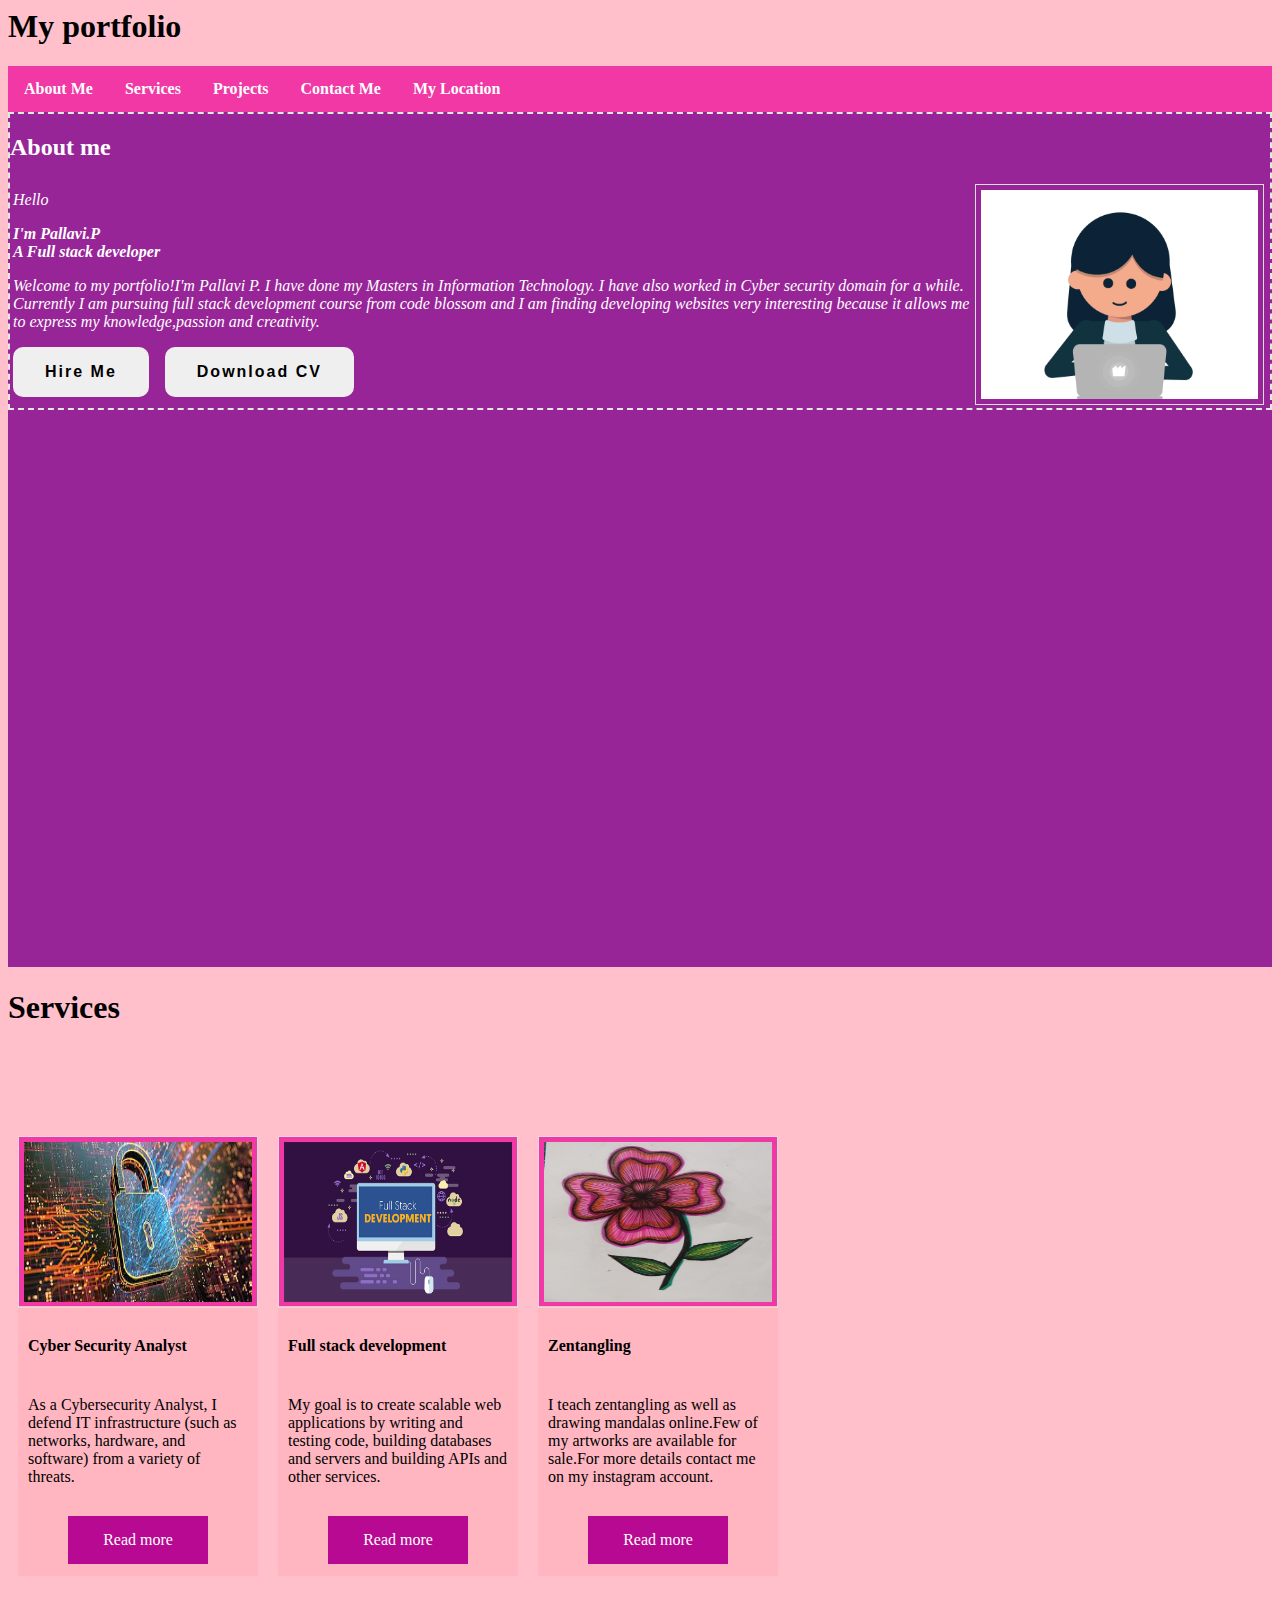
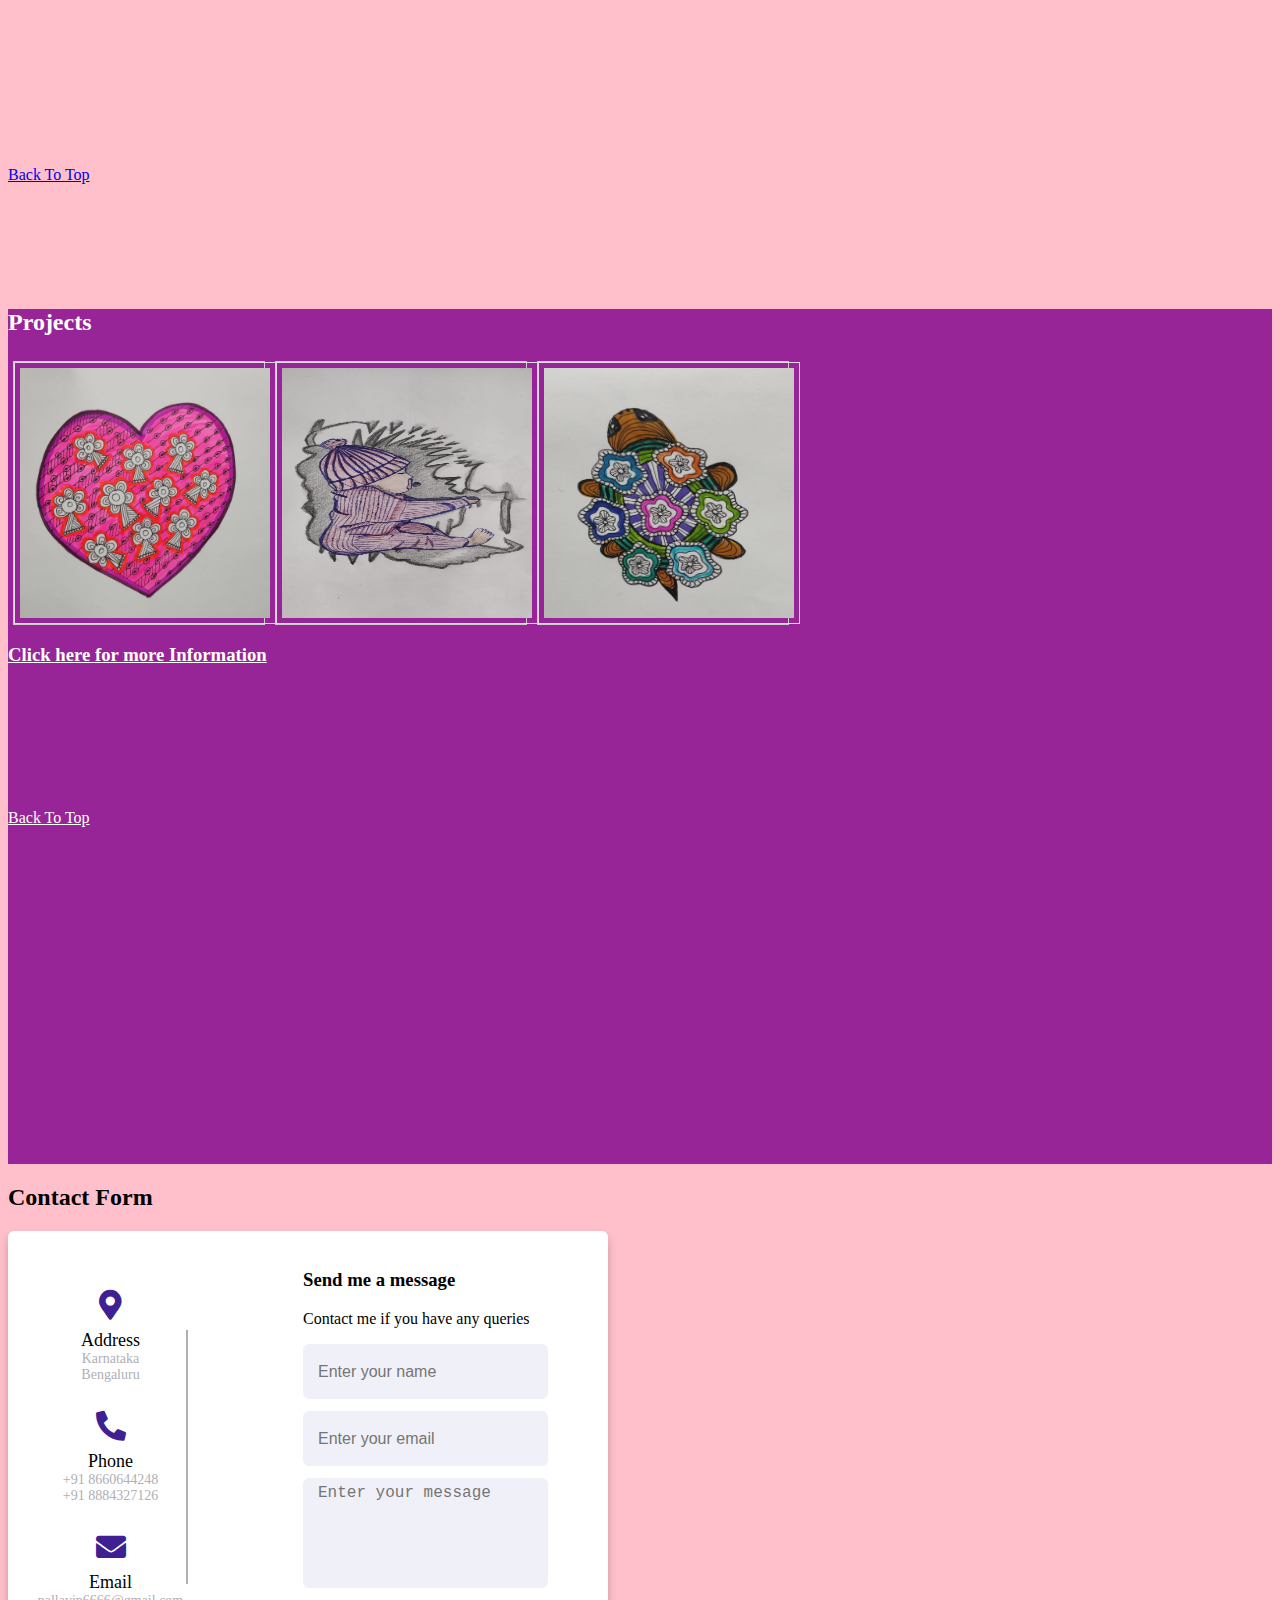
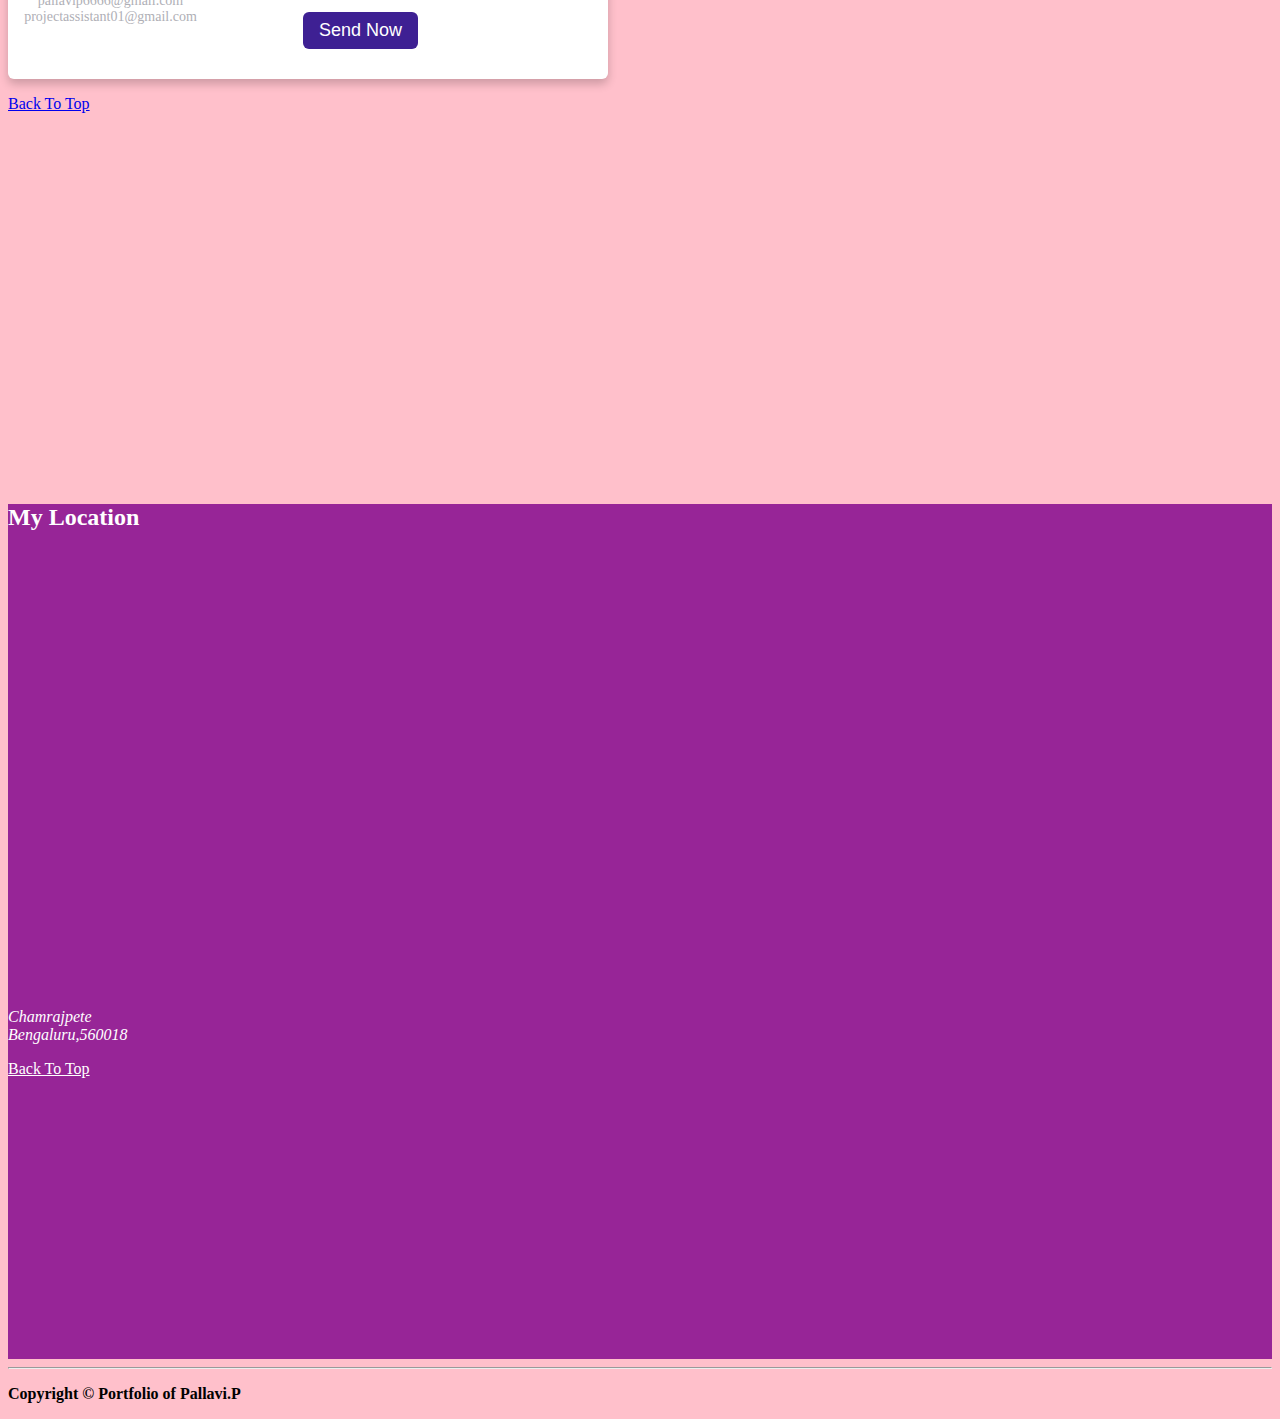
==== index.html @ 90afddda "update index.html" ====
<html>
    <head>
        <title>My portfolio</title>
        <h1>My portfolio</h1>
        <link rel="stylesheet" href="styles.css">
        <link rel="stylesheet" href="https://cdnjs.cloudflare.com/ajax/libs/font-awesome/5.15.2/css/all.min.css" />
        <link rel="icon" href="lotus.png" type="image/x-icon">
        <nav>
            <ul>
                <li>
                    <a href="#about"><b>About Me</b></a>
                </li>
                <li>
                    <a href="#services"><b>Services</b></a>
                </li>
                <li>
                    <a href="#projects" alt="Projects"><b>Projects</b></a>
                </li>
                <li>
                    <a href="#contact"><b>Contact Me</b></a>
                </li>
                <li>
                    <a href="#location"><b>My Location</b></a>
                </li>
            </ul>
        </nav>
    </head>
    <body>
      

    <main>
        <!--About me section-->

        <section class="section dark">
            <div class="section__container">
              <div class="content">
                <table>

                    <h2>About me</h2>
                    <td>
                    <p class="subtitle">Hello</p>
                    <h3 class="title">
                      I'm <span>Pallavi.P<br/>A Full stack developer</span> 
                    </h3>
                    <p class="description">
                  Welcome to my portfolio!I'm Pallavi P. I have done my Masters in Information Technology.
                  I have also worked in Cyber security domain for a while.
          Currently I am pursuing full stack development course from code blossom
           and I am finding developing websites very interesting because it allows me to express my knowledge,passion and creativity.
                  
                </p>
                <div class="action__btns">
                  <button class="buttons">Hire Me</button>
                  <button class="buttons">Download CV</button>
                </td>
                </div>
              </div>

              <div class="image">
                <td>
                <img src="img/coding girl.gif" alt="profile" />
                </td>
            </table>
              </div>
            </div>
          </section>
          
       
<!--Services section-->
<section id="services" class="light">
<h1 class="services-head">Services</h1>
       
        <div class="container">
            <div class="card">
                <div class="card-image pic-1">
                <img src="/img/pics/cyber.jpg" width="50px" height="160px" alt="logo">  
                </div>
                <h4>Cyber Security Analyst</h4>
                <p>As a Cybersecurity Analyst, I defend IT infrastructure (such as networks, hardware, and software) from a variety of threats.           
               </p> 
               <a href="">Read more</a>
            </div>

            <div class="card">
                <div class="card-image pic-1">
                    <img src="/img/pics/full.jpg" width="50px" height="160px" alt="logo"> 
                </div>
                <h4>Full stack development </h4>
                <p>
                   My goal is to create scalable web applications by writing and testing code, building databases and servers and building APIs and other services.
                </p>
                <a href="">Read more</a>
            </div>

            <div class="card">
                <div class="card-image pic-1">
                    <img src="/img/pics/flower.jpeg" width="50px" height="160px" alt="logo"> 
                </div>
                <h4>Zentangling</h4> 
                <p>
                    I teach zentangling as well as drawing mandalas online.Few of my artworks are available for sale.For more details contact me on my instagram account.
                </p>
                <a href="">Read more</a>
            </div>
        </div>
        <p>
            <a href="#">Back To Top</a>
        </p>
            
        </section>
        <!--projects section-->
        <section id="projects"class="section dark">
            <h2>Projects</h2>
            
            <div class="gallery">
                  <img src="img/img1.jpeg" alt="images">
               
              </div>
              
              
              
              <div class="gallery">
                
                  <img src="img/img3.jpeg" alt="images">
        
              </div>
              
              <div class="gallery">
               
                  <img src="img/img4.jpeg" alt="images">
                 
              </div>
              <br><br><br><br><br><br><br><br><br><br><br><br><br><br><br>
              
              <a href="project.html" alt="Projects"><h3>Click here for more Information</h3></a>  
              <br><br><br><br><br><br>
              <p>
                <a href="#">Back To Top</a>
            </p>  
        </section>
    
<!--Contact me form-->
        <section id="contact" class="light">
            <h2>Contact Form</h2>
    
            <form action="https://httpbin.org/get" method="get">
                <div class="formcontainer">
                    <div class="formcontent">
                      <div class="left-side">
                        <div class="address details">
                          <i class="fas fa-map-marker-alt"></i>
                          <div class="topic">Address</div>
                          <div class="text-one">Karnataka</div>
                          <div class="text-two">Bengaluru</div>
                        </div>
                        <div class="phone details">
                          <i class="fas fa-phone-alt"></i>
                          <div class="topic">Phone</div>
                          <div class="text-one">+91 8660644248</div>
                          <div class="text-two">+91 8884327126</div>
                        </div>
                        <div class="email details">
                          <i class="fas fa-envelope"></i>
                          <div class="topic">Email</div>
                          <div class="text-one">pallavip6666@gmail.com</div>
                          <div class="text-two">projectassistant01@gmail.com</div>
                        </div>
                      </div>
                      <div class="right-side">
                        <div class="topic-text"><h3>Send me a message</h3></div>
                        <p> Contact me if you have any queries</p>
                        <form action="#">
                          <div class="input-box">
                            <input type="text" placeholder="Enter your name" />
                          </div>
                          <div class="input-box">
                            <input type="text" placeholder="Enter your email" />
                          </div>
                          <div class="input-box message-box">
                            <textarea placeholder="Enter your message"></textarea>
                          </div>
                          <div class="button">
                            <input type="button" value="Send Now" />
                          </div>
                        </form>
                      </div>
                    </div>
                  </div>
        <p>
            <a href="#">Back To Top</a>
        </p>
    </section>
    <!--My location-->
    <section id="location" class="dark">
        <h2>My Location</h2>
        <div class="maps">
        <iframe src="https://www.google.com/maps/embed?pb=!1m18!1m12!1m3!1d7776.473886048082!2d77.564998!3d12.9566845!2m3!1f0!2f0!3f0!3m2!1i1024!2i768!4f13.1!3m3!1m2!1s0x3bae15ff2976ecdb%3A0x2f65406d0eb03504!2sChamrajpet%2C%20Bengaluru%2C%20Karnataka!5e0!3m2!1sen!2sin!4v1706098347539!5m2!1sen!2sin" width="600" height="450" style="border:0;" allowfullscreen="" loading="lazy" referrerpolicy="no-referrer-when-downgrade"></iframe>
        </div>
        <br><br><br><br><br><br><br><br><br><br><br><br><br><br><br><br><br><br><br><br><br><br><br><br>
        <address>
            Chamrajpete<br>
            Bengaluru,560018<br>
        </address>
        <p>
            <a href="#">Back To Top</a>
        </p>
    </section>
    
        
    </main>

    <hr>
<footer>
    <p><b>Copyright &copy; Portfolio of Pallavi.P</b></p>
</footer>

</body>

</html>
---- styles.css ----
html{
    background-color:pink;
}
.description,.subtitle,.title{
  font-style: italic;
  font-size: medium;
}

.container {
display: flex;
flex-wrap: wrap;
width: 100%;
  height: 60vh;
}
.card{
  background:lightpink;
  width: 240px;
  height: 440px;
  margin: 10px;
  
}
.card-image{ 
background-color: rgb(241, 56, 164);
height: 170px;
margin-bottom: 15px;
background-size: cover;

}
.card-image pic-1{
height: 170px ;
width: auto;
}
.card p,h4{
  padding:10px;
}
.card a{
  background-color:rgb(184, 9, 146);
  color:white;
  padding: 15px 20px;
  display: block;
  text-align: center;
  margin: 20px 50px;
  text-decoration: none;

}
.card:hover{
background-color: purple;
color: white;
cursor:pointer;
transform:scale(1.01);
transition: all 1s ease;
}

.dark{
  background-color:rgb(151, 37, 151);
  width: 100%;
  height: 95vh;
  p, h1,h2,h3,a,address {color:white;}
  
}
.light{
  background-color: pink;
  width: 100%;
  height: 100vh;
  
}

.content {

color:blue;
border: 2px dashed rgb(222, 235, 222);
width:auto;


}


.container{
  margin: 100px auto;
  width:auto;

}
div.gallery {
  margin: 5px;
  border: 1px solid #ccc;
  float: left;
  width: 250px;
}

div.gallery:hover {
  border: 1px solid #777;
}

div.gallery img {
  width: 250px;
  height: 250px;
}


.action__btns {
  display: flex;
  gap: 1rem;
}

.action__btns button {
  font-size: 1rem;
  font-weight: 600;
  letter-spacing: 2px;
  padding: 1rem 2rem;
  outline: none;
  border: 2px solid var(--primary-color);
  border-radius: 10px;
  transition: 0.3s;
  cursor: pointer;
}

.buttons {
  color: var(--primary-color);
  
}

.buttons:hover {
  background-color: var(--primary-color-dark);
  color: #ffffff;
}


img {
  border: 1px solid #ddd;
  border-radius: none;
  padding: 5px;
  width: min(20rem, 95%);
  margin:auto;
}

.image {
  display: grid;
  place-items: center;
}

.image img {
  width: min(20rem, 90%);
  border-radius: 100%;
}

  .logo img {
    width: 25px;
    height: 25px;    
  }
  ul {
    list-style-type: none;
    margin: 0;
    padding: 0;
    overflow: hidden;
    background-color:rgb(241, 56, 164);
  }
  
  li {
    float: left;
  }
  
  li a {
    display: block;
    color: white;
    text-align: center;
    padding: 14px 16px;
    text-decoration: none;
  }
  
  li a:hover:not(.active) {
    background-color: rgb(184, 9, 146);
  }
  
  .active {
    background-color: #2AA8D0;
  }

  .maps
  {
    width:40px;
    height:25px;
  }
  .projectbody{
    width: 100%;
    min-height:100vh;
    display: flex;
    flex-direction: row;
    flex-wrap: wrap;
    align-items: center;

}
.project{
     width: 500px;
     height: 480px;
     margin: 5px;
     border:6px double black;
}  




@import url("https://fonts.googleapis.com/css2?family=Poppins:wght@200;300;400;500;600;700&display=swap");


.formcontainer {
  max-width: 500px;
  width: 100%;
  background: #fff;
  border-radius: 6px;
  padding: 20px 60px 30px 40px;
  box-shadow: 0 5px 10px rgba(0, 0, 0, 0.2);
}
.formcontainer .formcontent {
  display: flex;
  align-items: center;
  justify-content: space-between;
}
.formcontainer .formcontent .left-side {
  width: 25%;
  height: 100%;
  display: flex;
  flex-direction: column;
  align-items: center;
  justify-content: center;
  margin-top: 15px;
  position: relative;
}
.formcontent .left-side::before {
  content: "";
  position: absolute;
  height: 70%;
  width: 2px;
  right: -15px;
  top: 50%;
  transform: translateY(-50%);
  background: #afafb6;
}
.formcontent .left-side .details {
  margin: 14px;
  text-align: center;
}
.formcontent .left-side .details i {
  font-size: 30px;
  color: #3e2093;
  margin-bottom: 10px;
}
.formcontent .left-side .details .topic {
  font-size: 18px;
  font-weight: 500;
}
.formcontent .left-side .details .text-one,
.formcontent .left-side .details .text-two {
  font-size: 14px;
  color: #afafb6;
}

.container .content .right-side {
  width: 75%;
  margin-left: 75px;
}
.content .right-side .topic-text {
  font-size: 23px;
  font-weight: 600;
  color: #3e2093;
}
.right-side .input-box {
  height: 55px;
  width: 100%;
  margin: 12px 0;
}
.right-side .input-box input,
.right-side .input-box textarea {
  height: 100%;
  width: 100%;
  border: none;
  outline: none;
  font-size: 16px;
  background: #f0f1f8;
  border-radius: 6px;
  padding: 0 15px;
  resize: none;
}
.right-side .message-box {
  min-height: 110px;
}
.right-side .input-box textarea {
  padding-top: 6px;
}
.right-side .button {
  display: inline-block;
  margin-top: 12px;
}
.right-side .button input[type="button"] {
  color: #fff;
  font-size: 18px;
  outline: none;
  border: none;
  padding: 8px 16px;
  border-radius: 6px;
  background: #3e2093;
  cursor: pointer;
  transition: all 0.3s ease;
}
.button input[type="button"]:hover {
  background: #5029bc;
}

@media (max-width: 950px) {
  .container {
    width: 90%;
    padding: 30px 40px 40px 35px;
  }
  .container .content .right-side {
    width: 75%;
    margin-left: 55px;
  }
}
@media (max-width: 820px) {
  .container {
    margin: 40px 0;
    height: 100%;
  }
  .container .content {
    flex-direction: column-reverse;
  }
  .container .content .left-side {
    width: 100%;
    flex-direction: row;
    margin-top: 40px;
    justify-content: center;
    flex-wrap: wrap;
  }
  .container .content .left-side::before {
    display: none;
  }
  .container .content .right-side {
    width: 100%;
    margin-left: 0;
  }
}
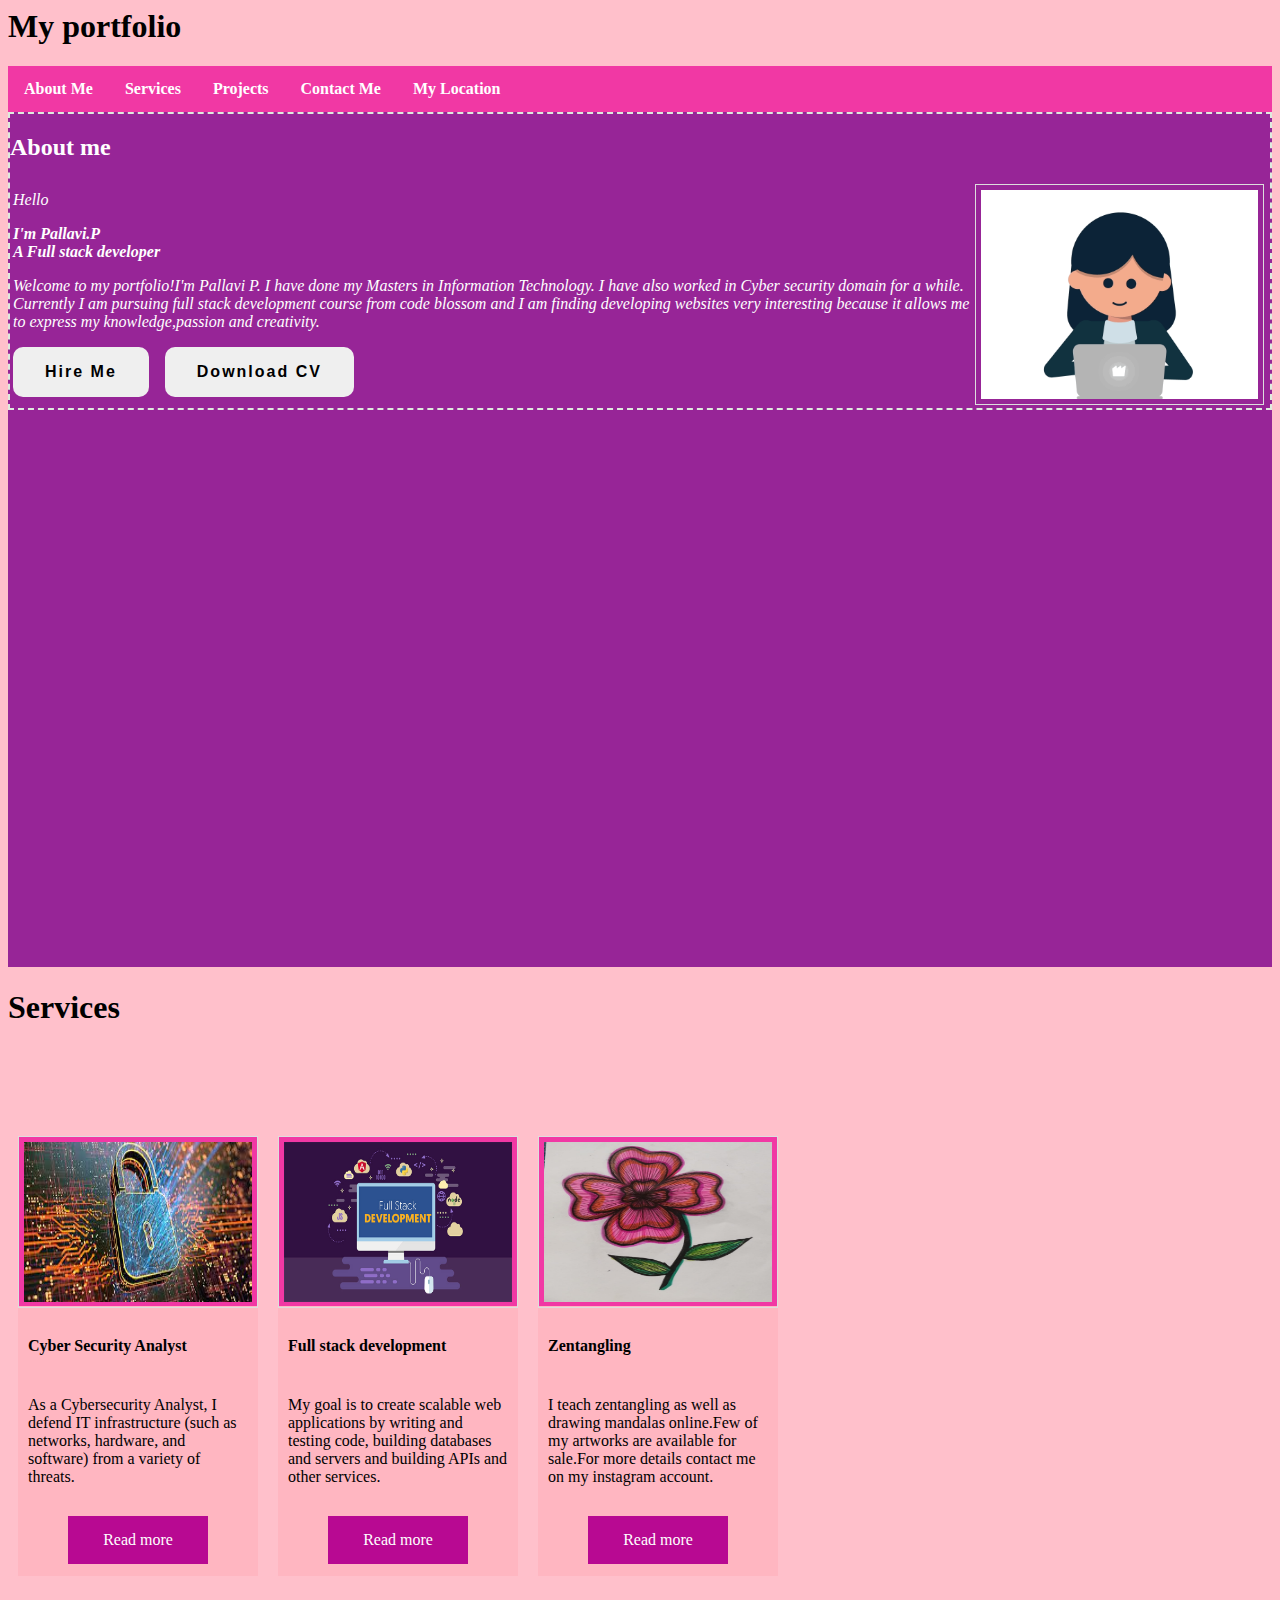
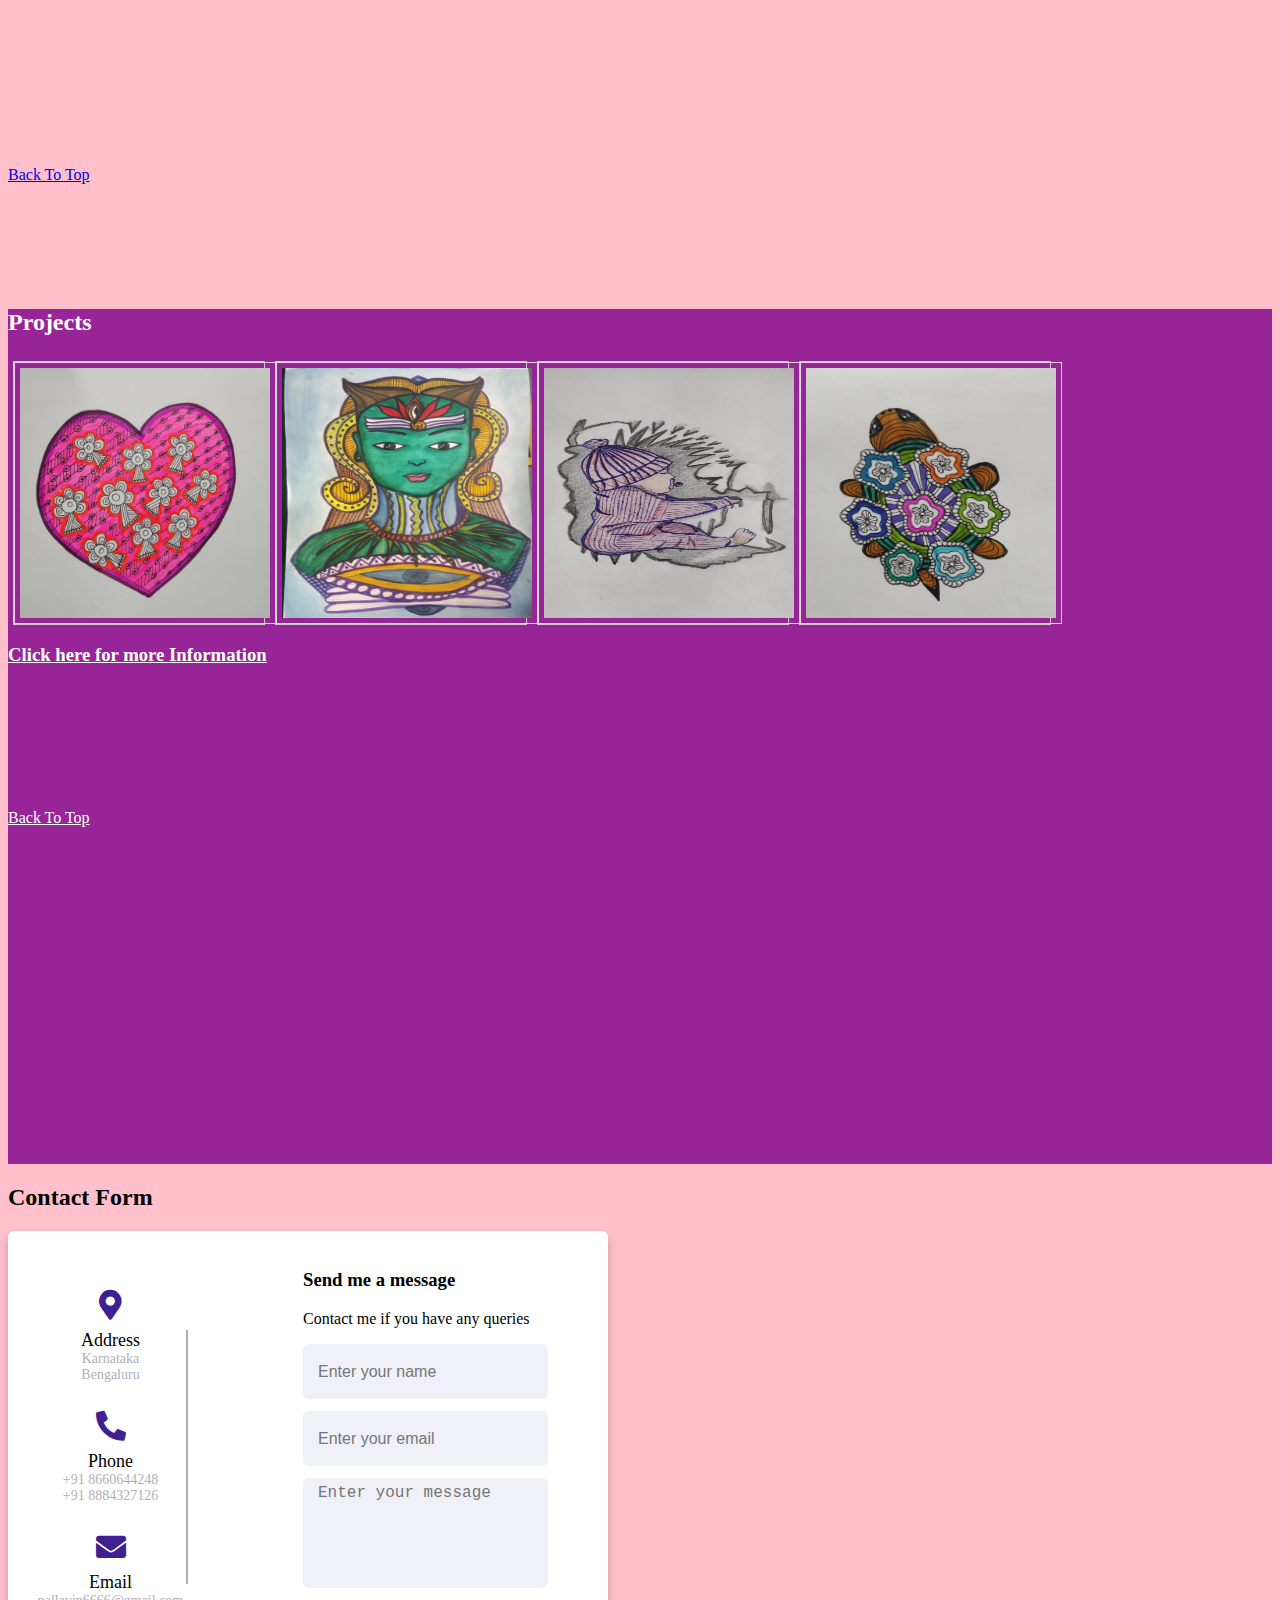
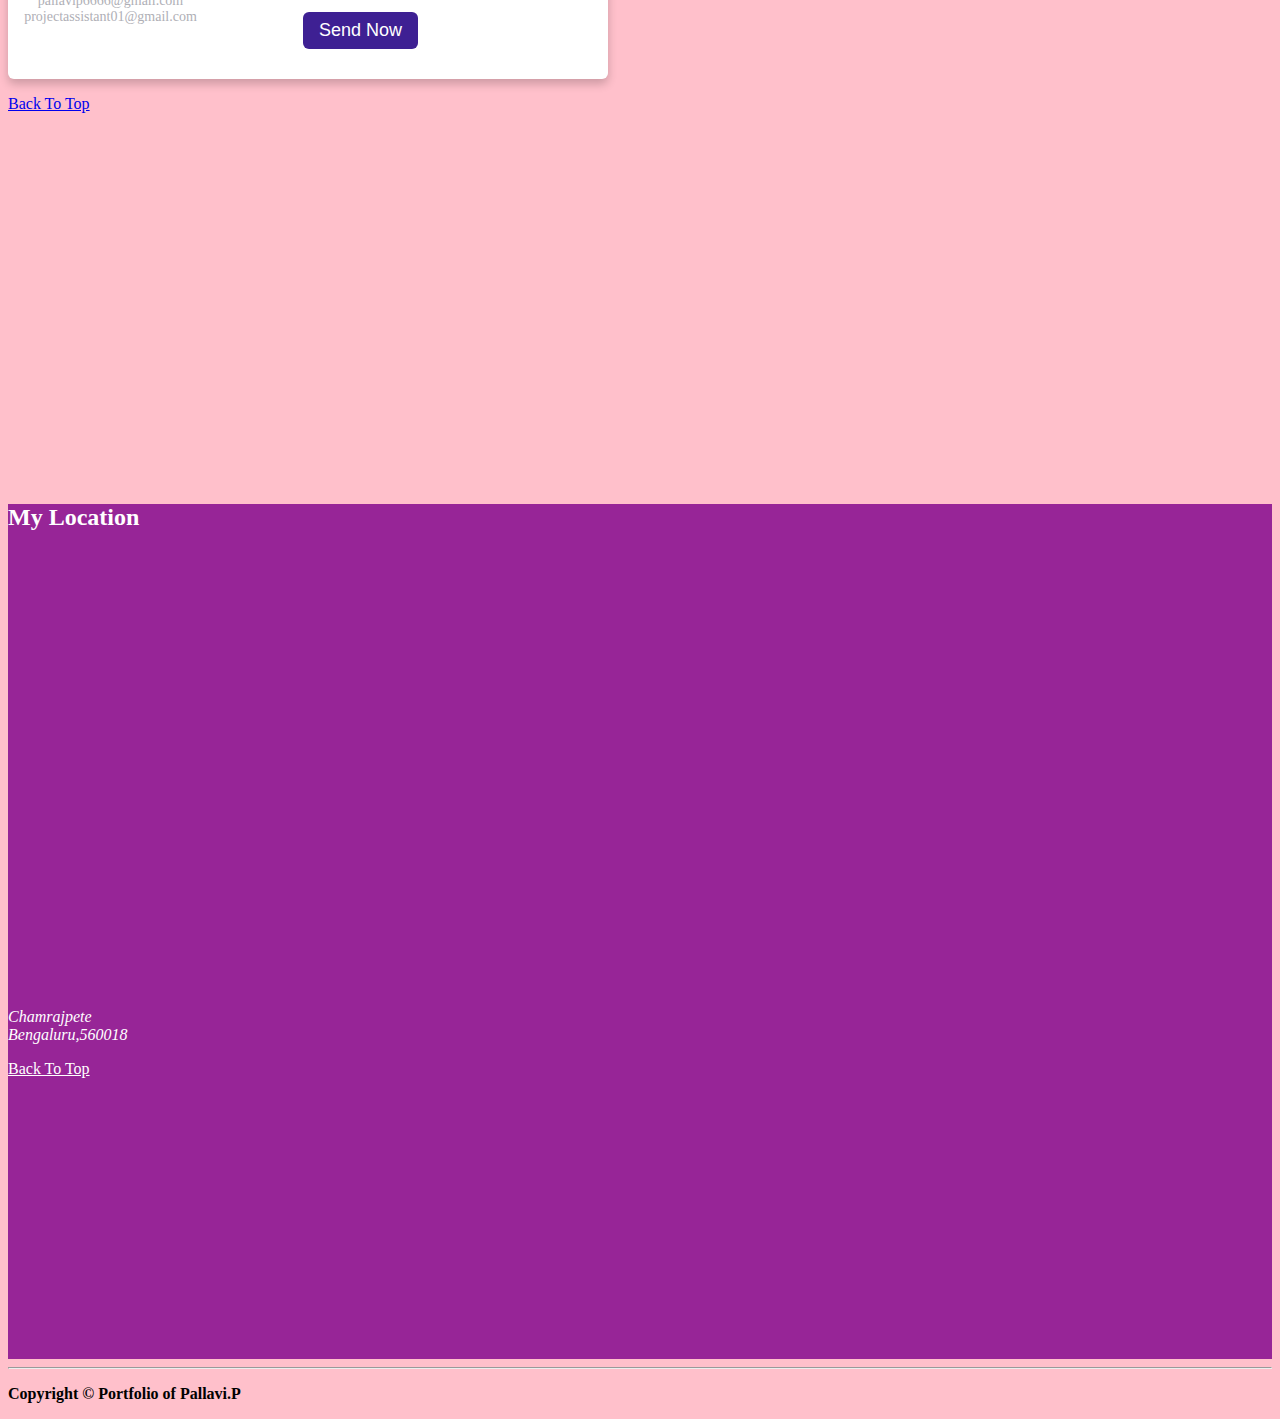
==== commit 1f318283: "Update index.html" ====
--- a/index.html
+++ b/index.html
@@ -117,7 +117,11 @@
                
               </div>
               
-              
+              <div class="gallery">
+                
+                  <img src="img/img2.jpeg" alt="images">
+               
+              </div>
               
               <div class="gallery">
                 
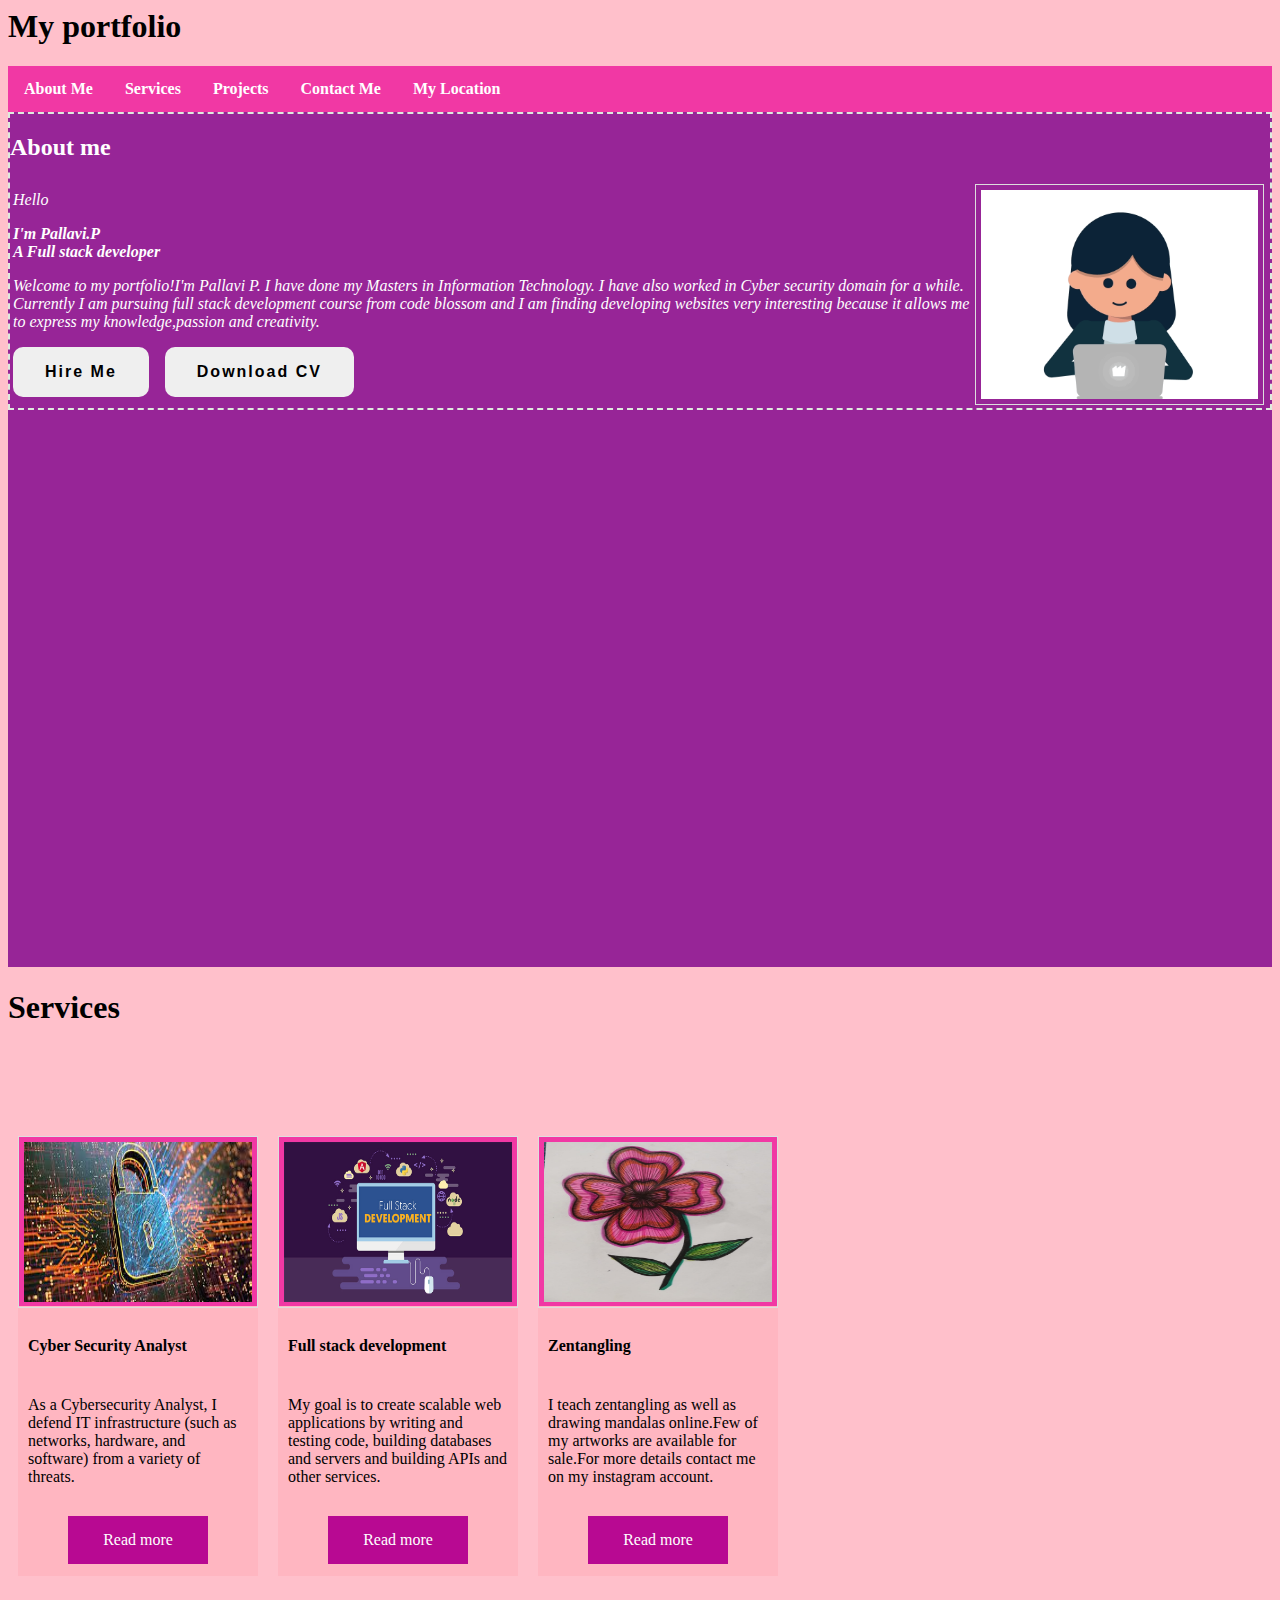
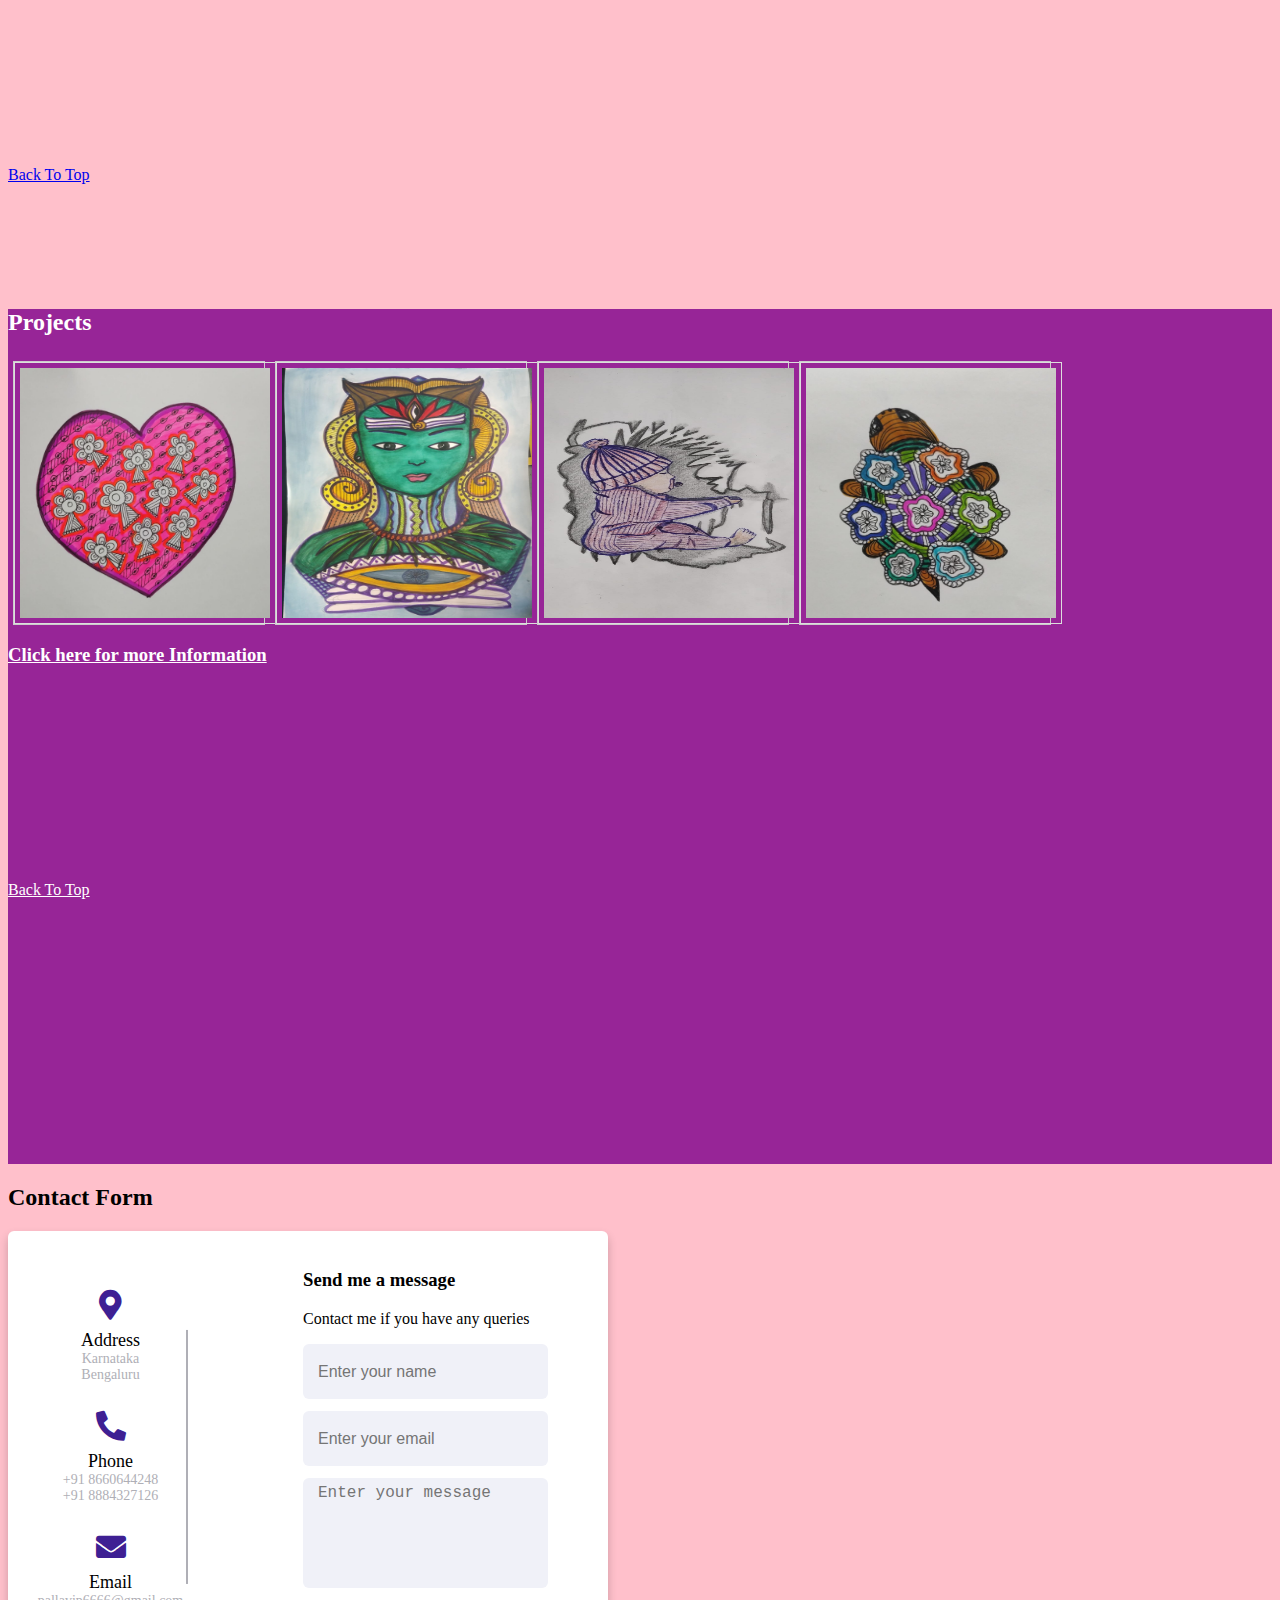
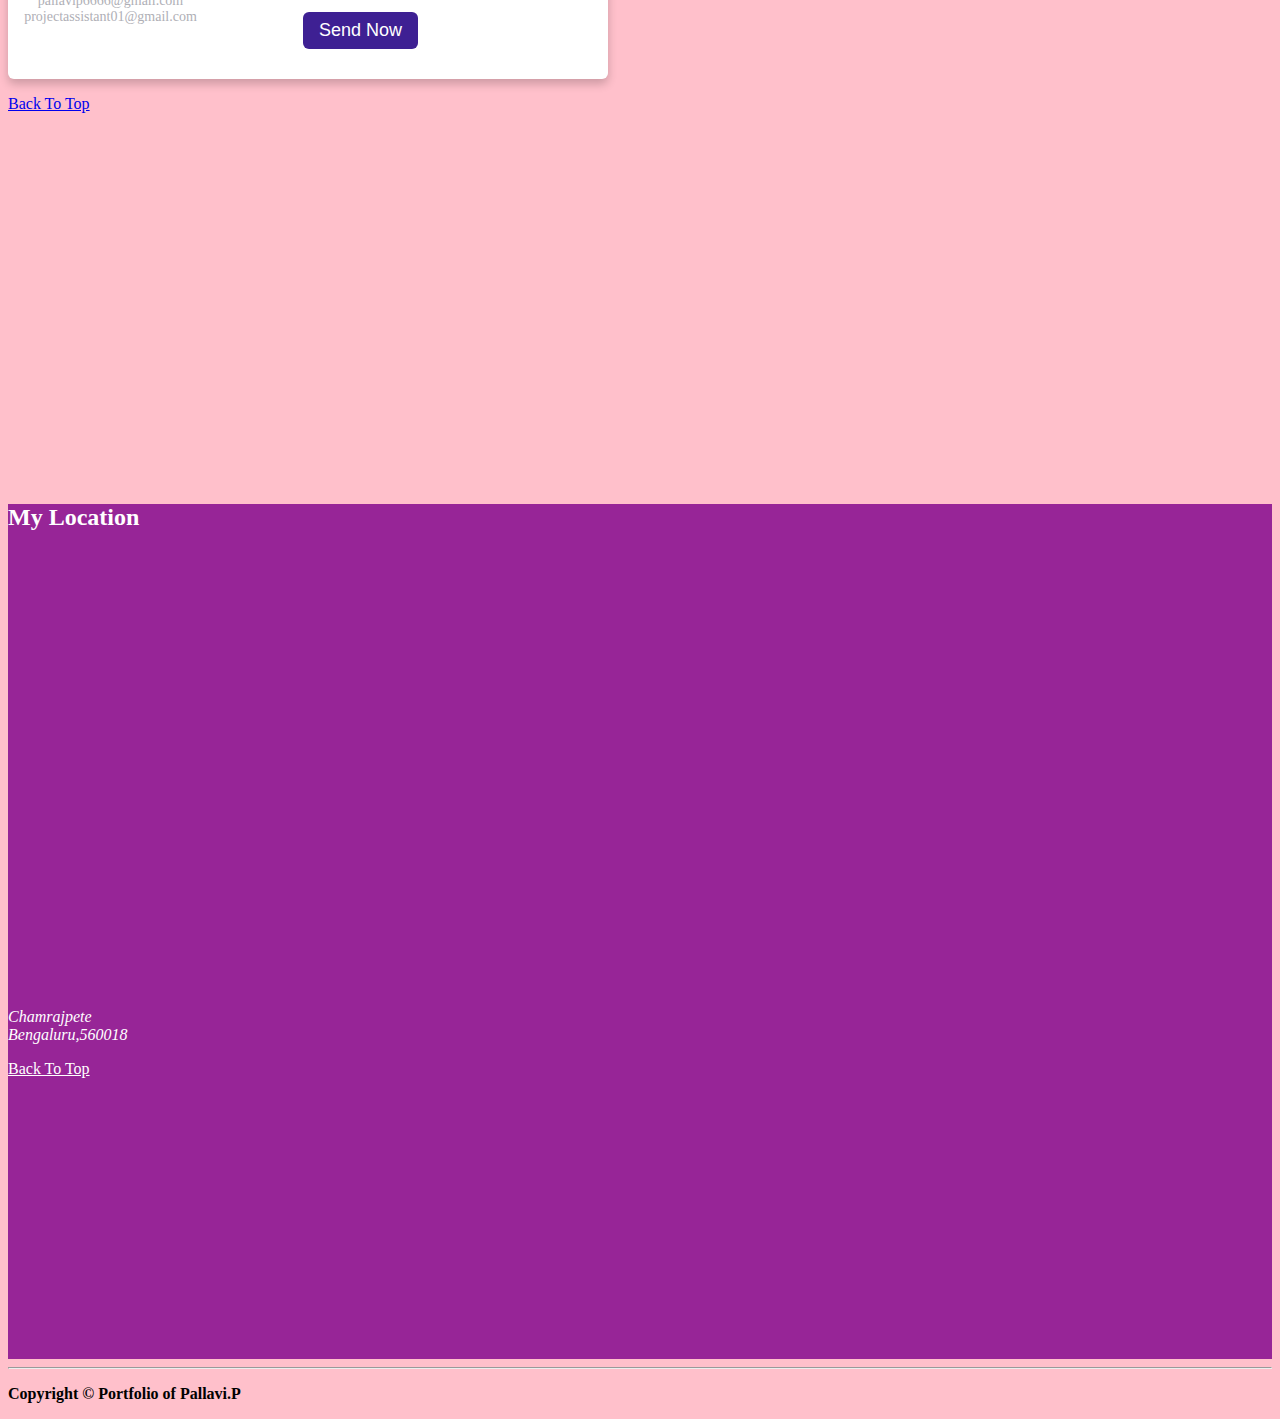
==== commit 1def725f: "Update" ====
--- a/index.html
+++ b/index.html
@@ -137,7 +137,7 @@
               <br><br><br><br><br><br><br><br><br><br><br><br><br><br><br>
               
               <a href="project.html" alt="Projects"><h3>Click here for more Information</h3></a>  
-              <br><br><br><br><br><br>
+              <br><br><br><br><br><br><br><br><br><br>
               <p>
                 <a href="#">Back To Top</a>
             </p>  
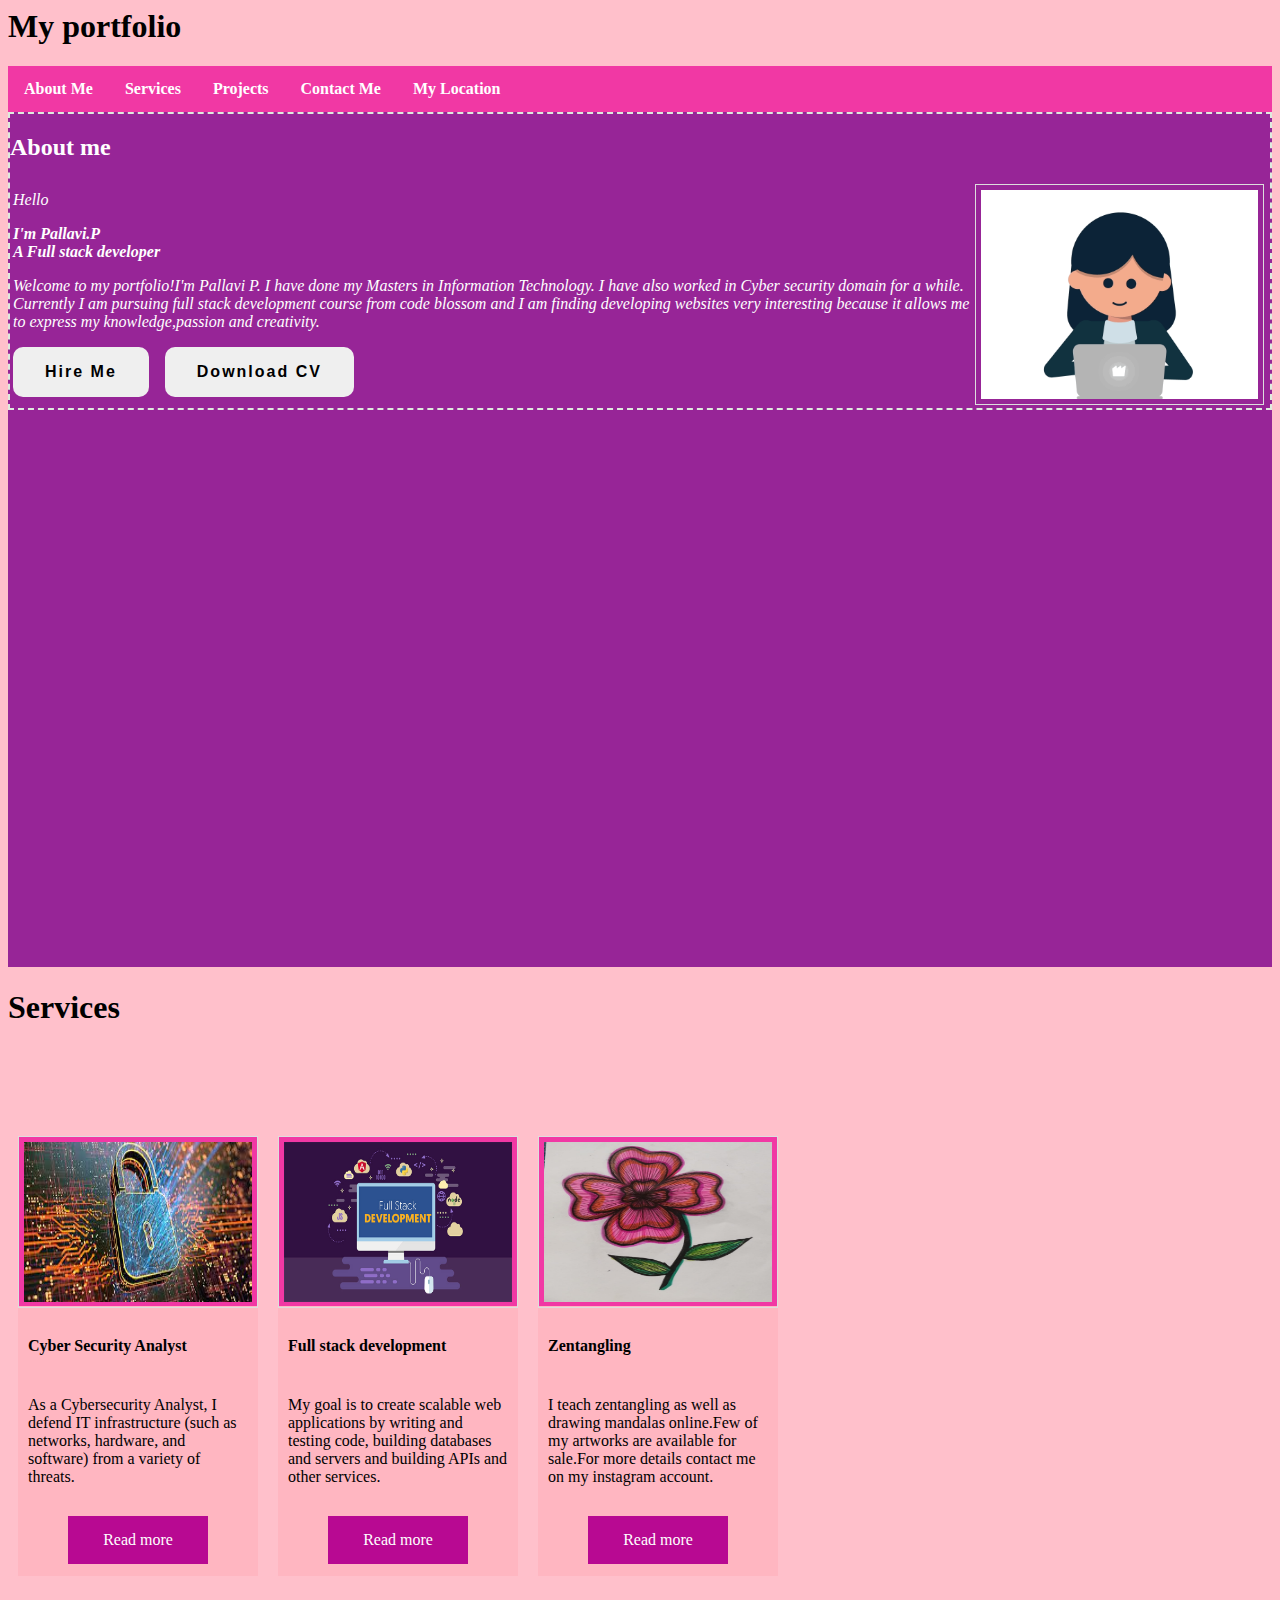
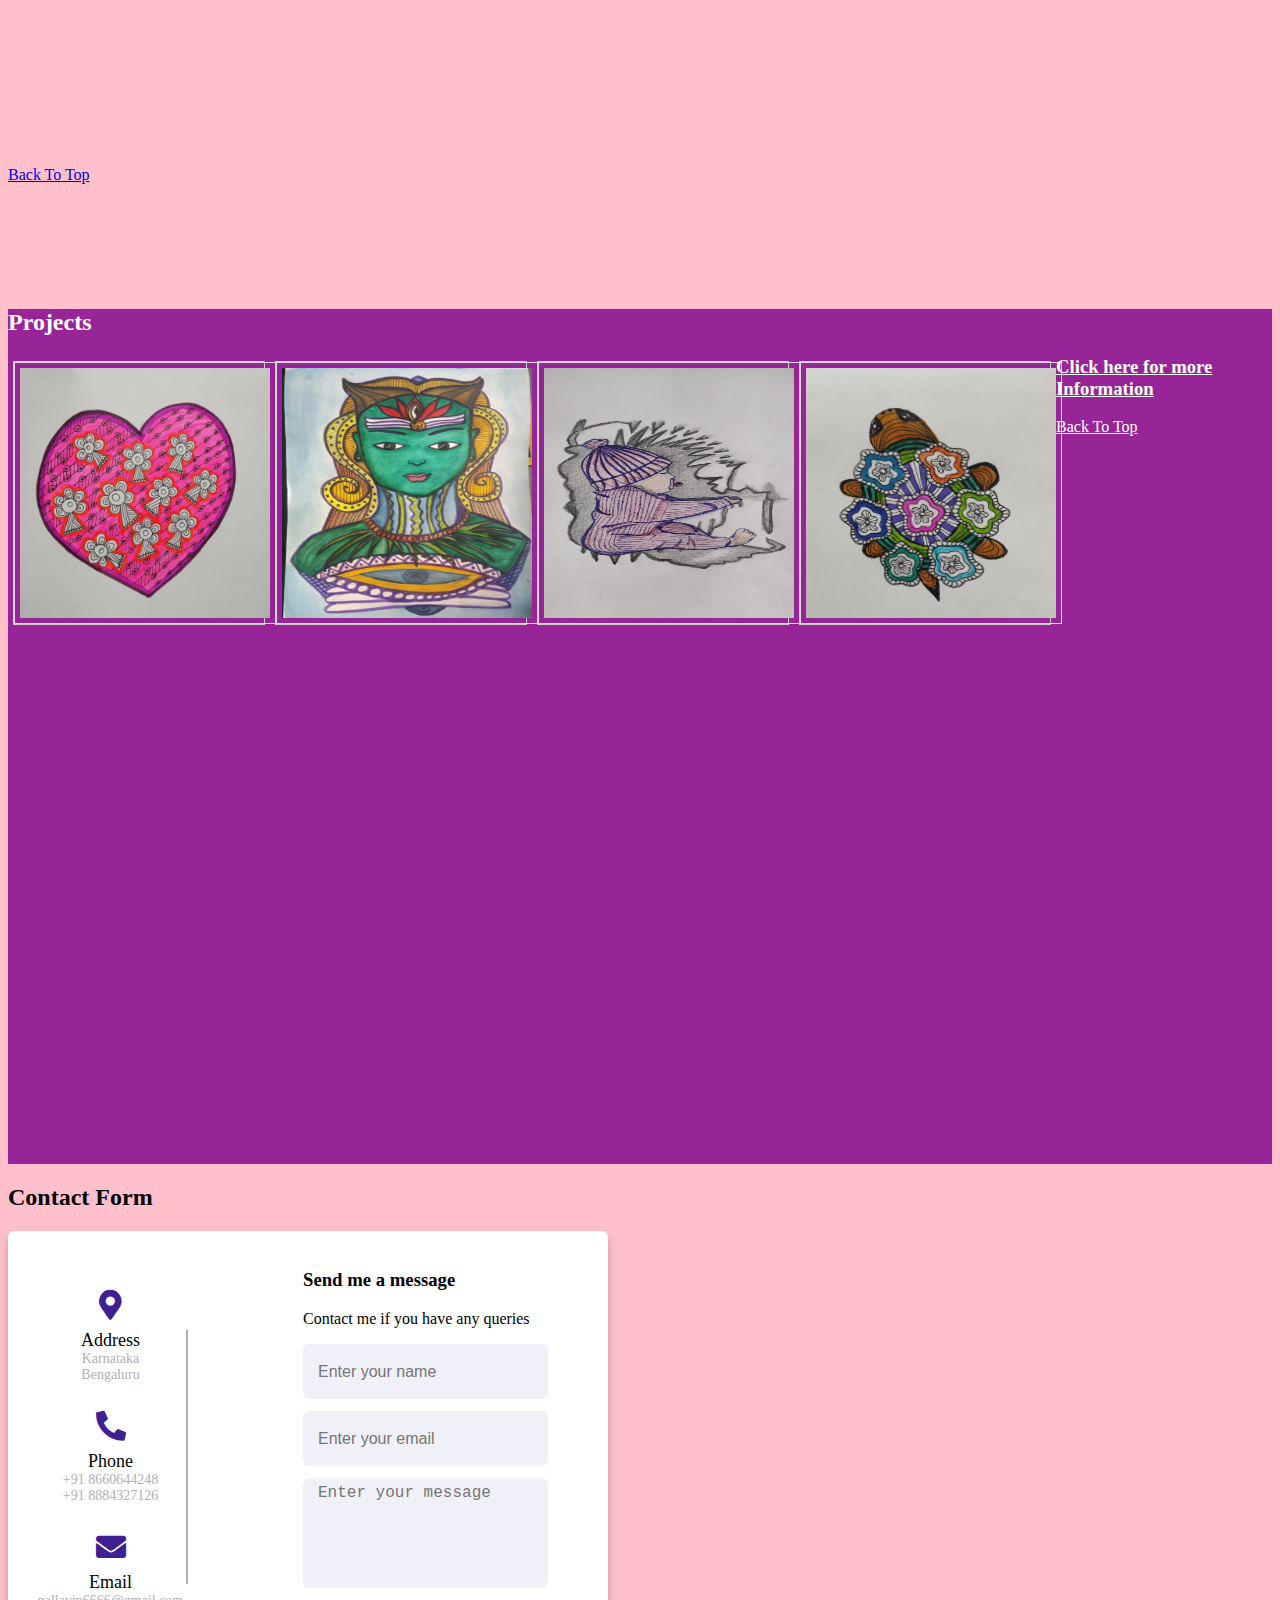
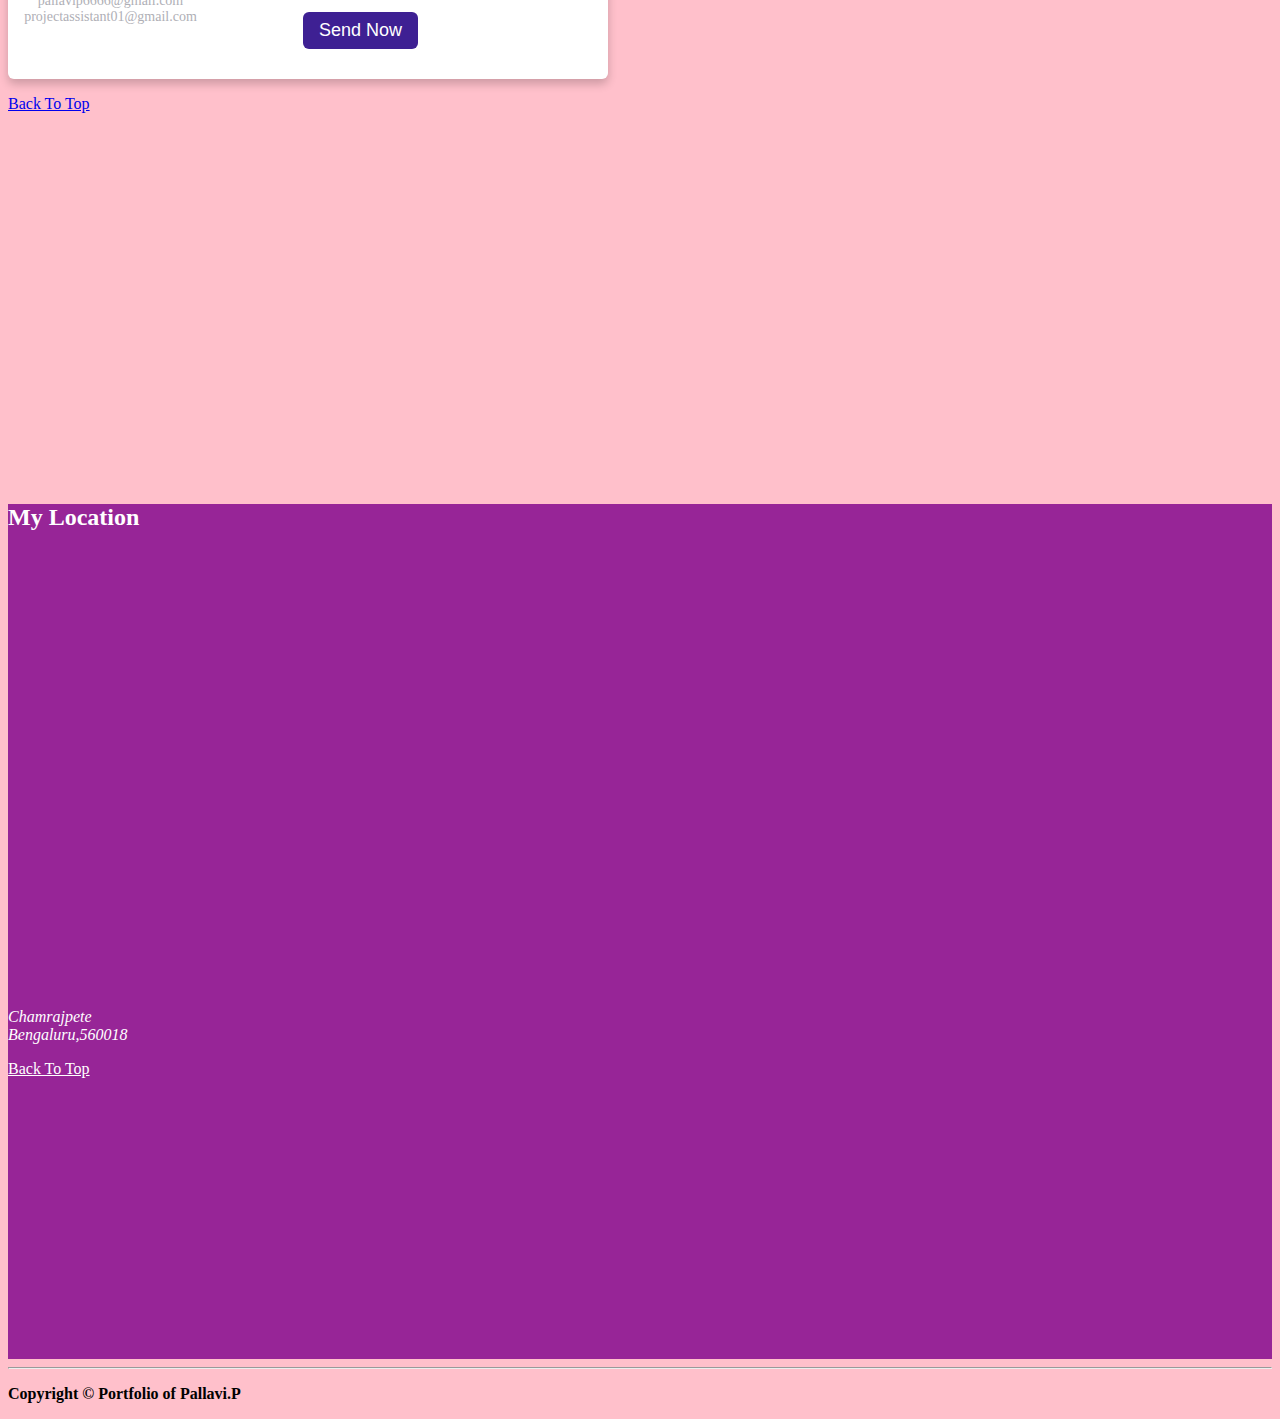
==== commit 77b1771d: "update" ====
--- a/index.html
+++ b/index.html
@@ -5,28 +5,31 @@
         <link rel="stylesheet" href="styles.css">
         <link rel="stylesheet" href="https://cdnjs.cloudflare.com/ajax/libs/font-awesome/5.15.2/css/all.min.css" />
         <link rel="icon" href="lotus.png" type="image/x-icon">
-        <nav>
-            <ul>
-                <li>
-                    <a href="#about"><b>About Me</b></a>
-                </li>
-                <li>
-                    <a href="#services"><b>Services</b></a>
-                </li>
-                <li>
-                    <a href="#projects" alt="Projects"><b>Projects</b></a>
-                </li>
-                <li>
-                    <a href="#contact"><b>Contact Me</b></a>
-                </li>
-                <li>
-                    <a href="#location"><b>My Location</b></a>
-                </li>
-            </ul>
-        </nav>
+       
     </head>
     <body>
-      
+      <header>
+        <nav>
+          <ul>
+              <li>
+                  <a href="#about"><b>About Me</b></a>
+              </li>
+              <li>
+                  <a href="#services"><b>Services</b></a>
+              </li>
+              <li>
+                  <a href="#projects" alt="Projects"><b>Projects</b></a>
+              </li>
+              <li>
+                  <a href="#contact"><b>Contact Me</b></a>
+              </li>
+              <li>
+                  <a href="#location"><b>My Location</b></a>
+              </li>
+          </ul>
+      </nav>
+
+      </header>
 
     <main>
         <!--About me section-->
@@ -73,7 +76,7 @@
         <div class="container">
             <div class="card">
                 <div class="card-image pic-1">
-                <img src="/img/pics/cyber.jpg" width="50px" height="160px" alt="logo">  
+                <img src="img/pics/cyber.jpg" width="50px" height="160px" alt="logo">  
                 </div>
                 <h4>Cyber Security Analyst</h4>
                 <p>As a Cybersecurity Analyst, I defend IT infrastructure (such as networks, hardware, and software) from a variety of threats.           
@@ -83,7 +86,7 @@
 
             <div class="card">
                 <div class="card-image pic-1">
-                    <img src="/img/pics/full.jpg" width="50px" height="160px" alt="logo"> 
+                    <img src="img/pics/full.jpg" width="50px" height="160px" alt="logo"> 
                 </div>
                 <h4>Full stack development </h4>
                 <p>
@@ -94,7 +97,7 @@
 
             <div class="card">
                 <div class="card-image pic-1">
-                    <img src="/img/pics/flower.jpeg" width="50px" height="160px" alt="logo"> 
+                    <img src="img/pics/flower.jpeg" width="50px" height="160px" alt="logo"> 
                 </div>
                 <h4>Zentangling</h4> 
                 <p>
@@ -134,10 +137,10 @@
                   <img src="img/img4.jpeg" alt="images">
                  
               </div>
-              <br><br><br><br><br><br><br><br><br><br><br><br><br><br><br>
-              
+              
+              <div>
               <a href="project.html" alt="Projects"><h3>Click here for more Information</h3></a>  
-              <br><br><br><br><br><br><br><br><br><br>
+              </div>
               <p>
                 <a href="#">Back To Top</a>
             </p>  
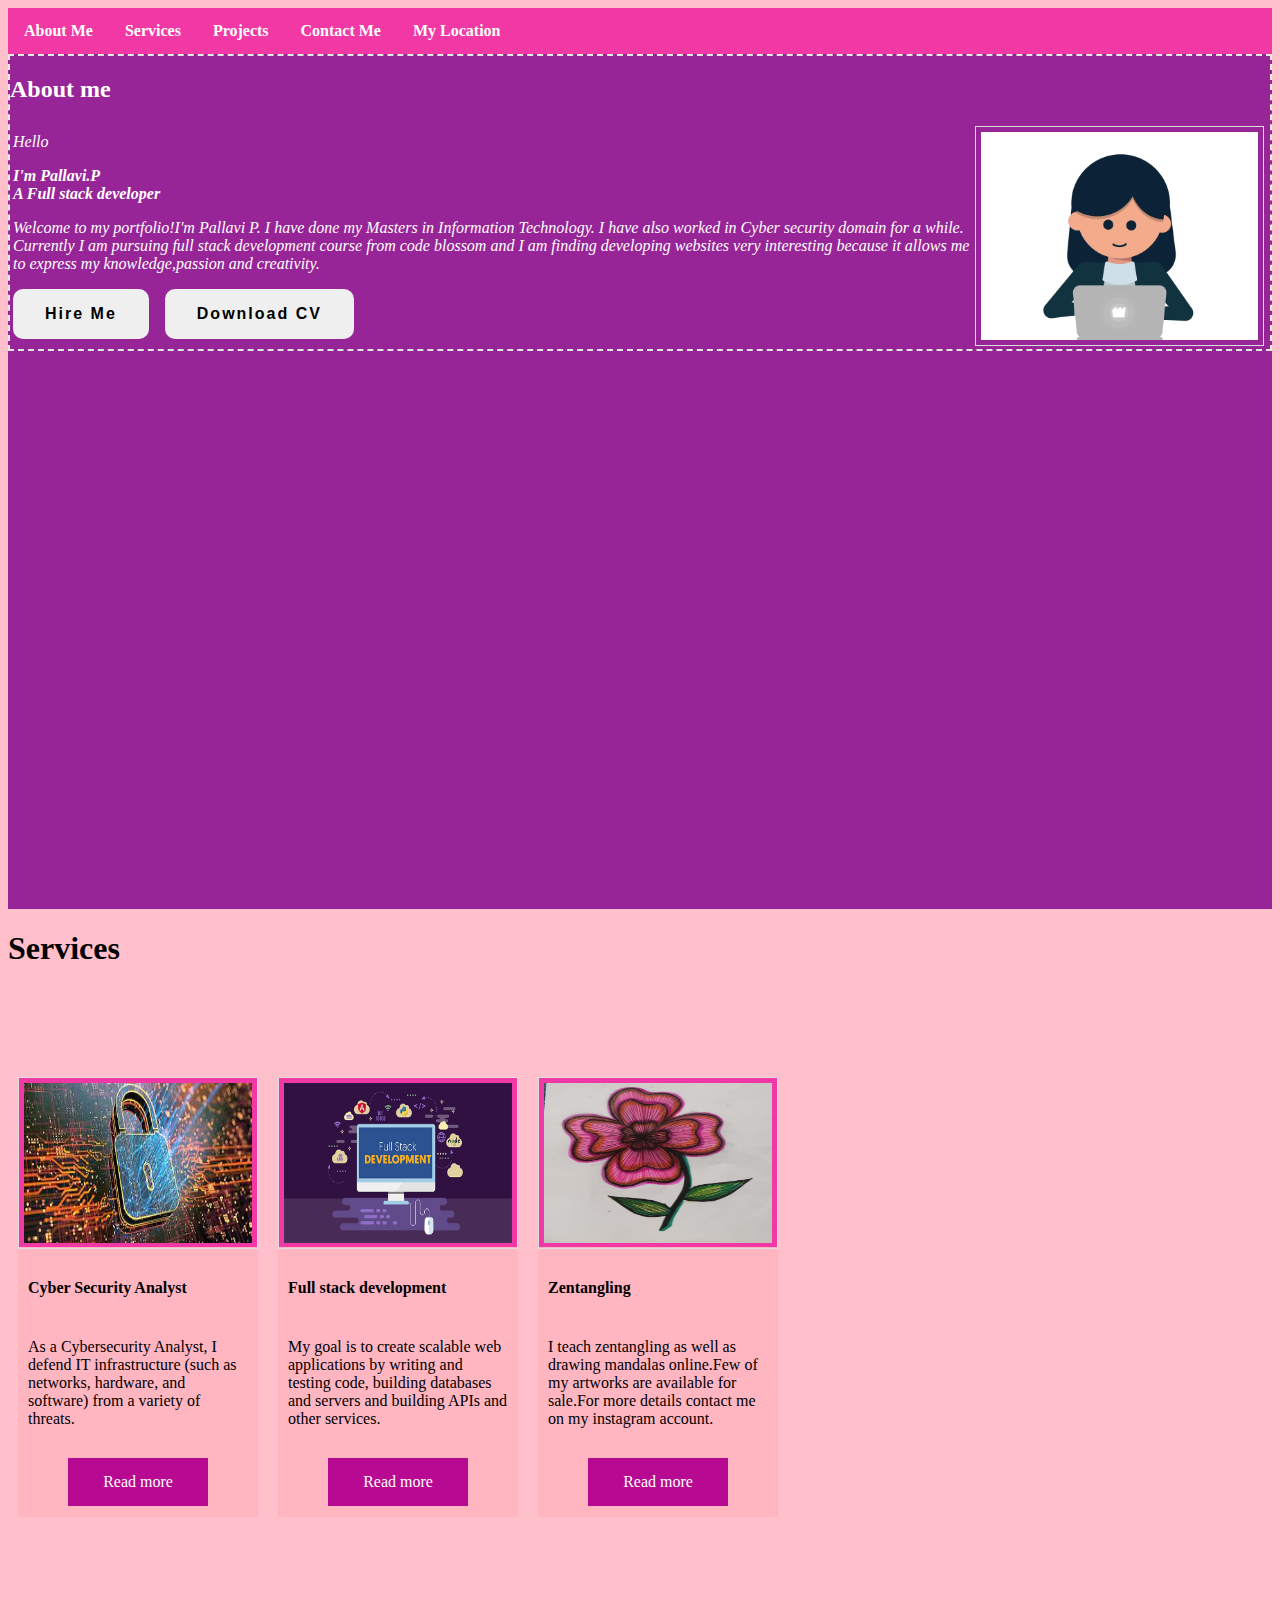
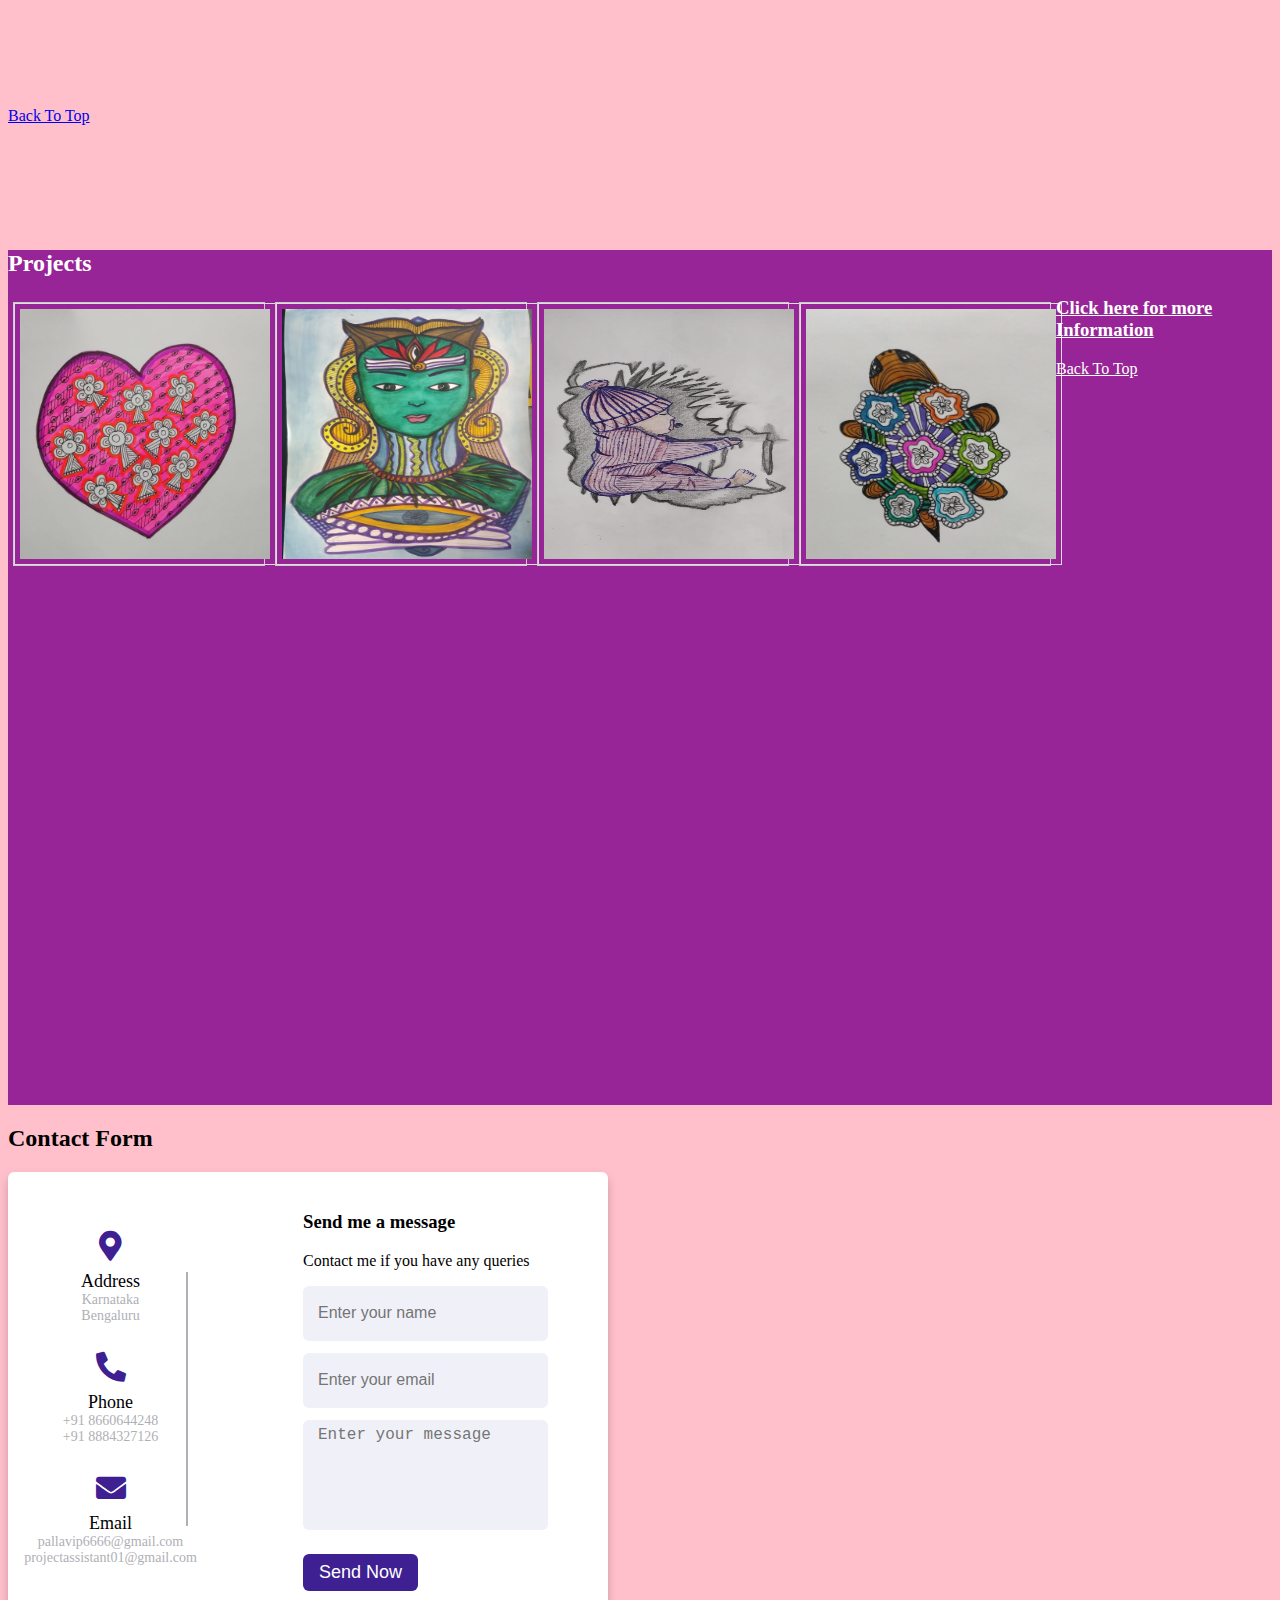
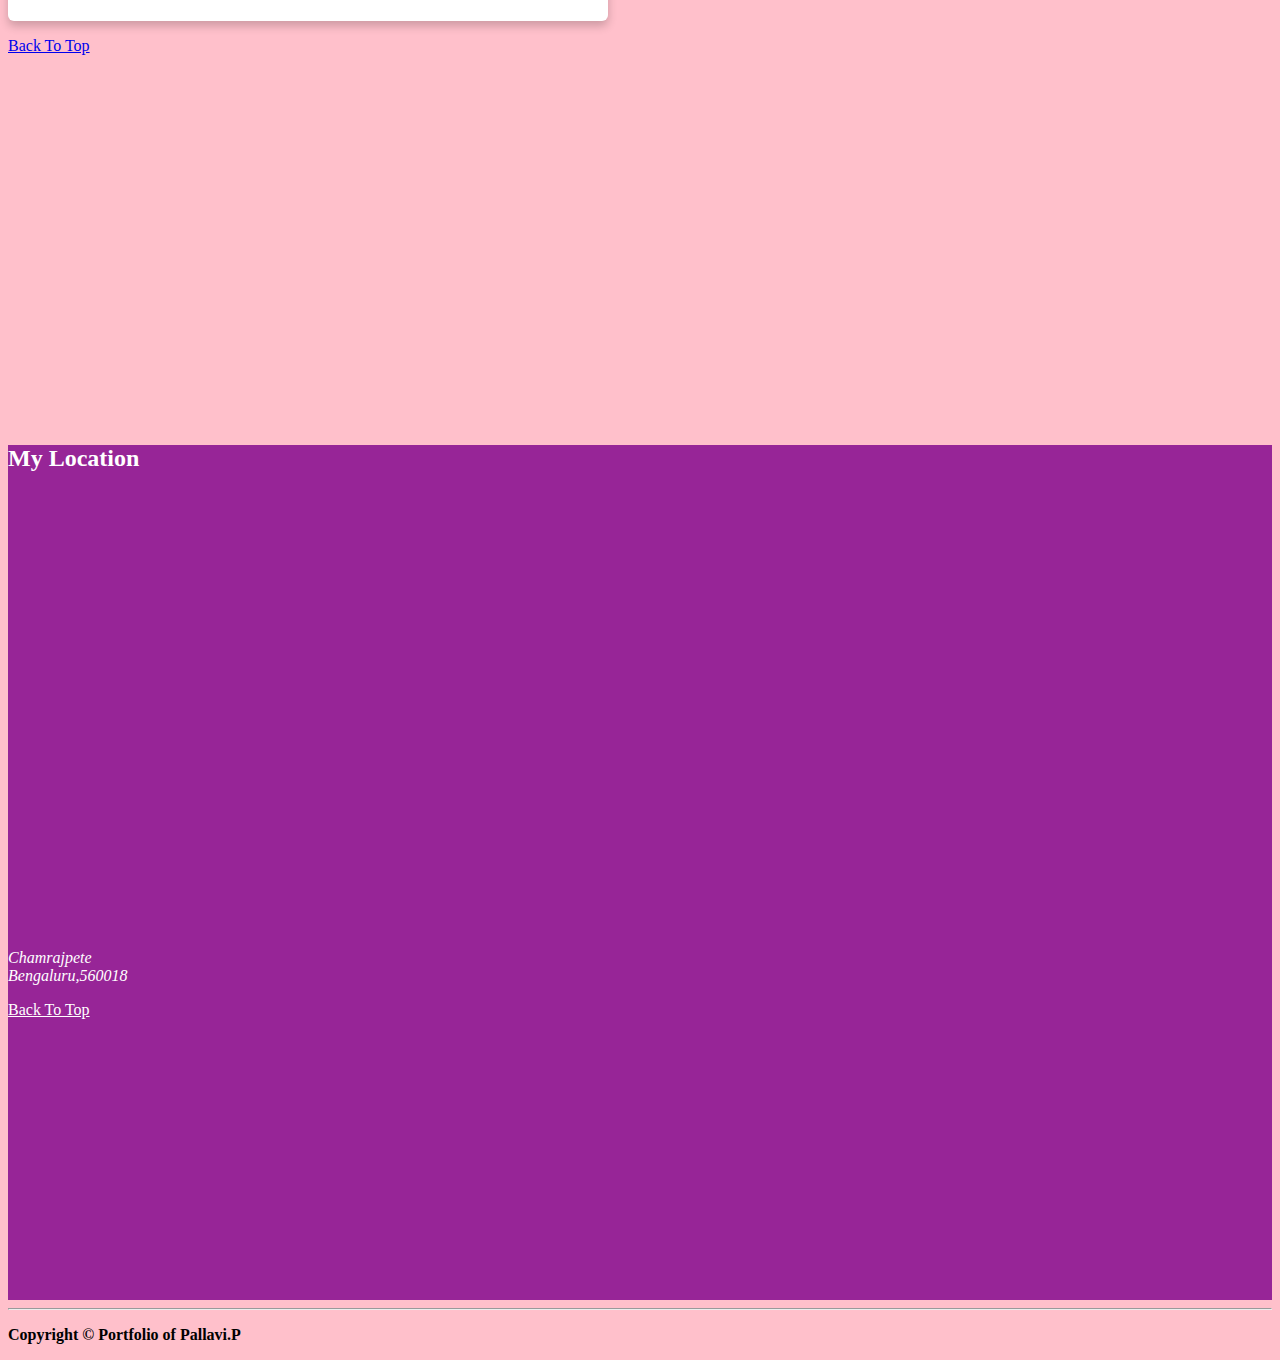
==== commit 1dca48df: "hi" ====
--- a/index.html
+++ b/index.html
@@ -1,7 +1,6 @@
 <html>
     <head>
-        <title>My portfolio</title>
-        <h1>My portfolio</h1>
+        <title>Pallavi.P</title><link rel="icon" href="lotus.png" type="image/x-icon">
         <link rel="stylesheet" href="styles.css">
         <link rel="stylesheet" href="https://cdnjs.cloudflare.com/ajax/libs/font-awesome/5.15.2/css/all.min.css" />
         <link rel="icon" href="lotus.png" type="image/x-icon">
@@ -9,6 +8,11 @@
     </head>
     <body>
       <header>
+<div>
+        <div>
+          <link rel="icon" href="pal.png" type="image/x-icon">
+        </div>
+        <div>
         <nav>
           <ul>
               <li>
@@ -28,7 +32,8 @@
               </li>
           </ul>
       </nav>
-
+      </div>
+</div>
       </header>
 
     <main>
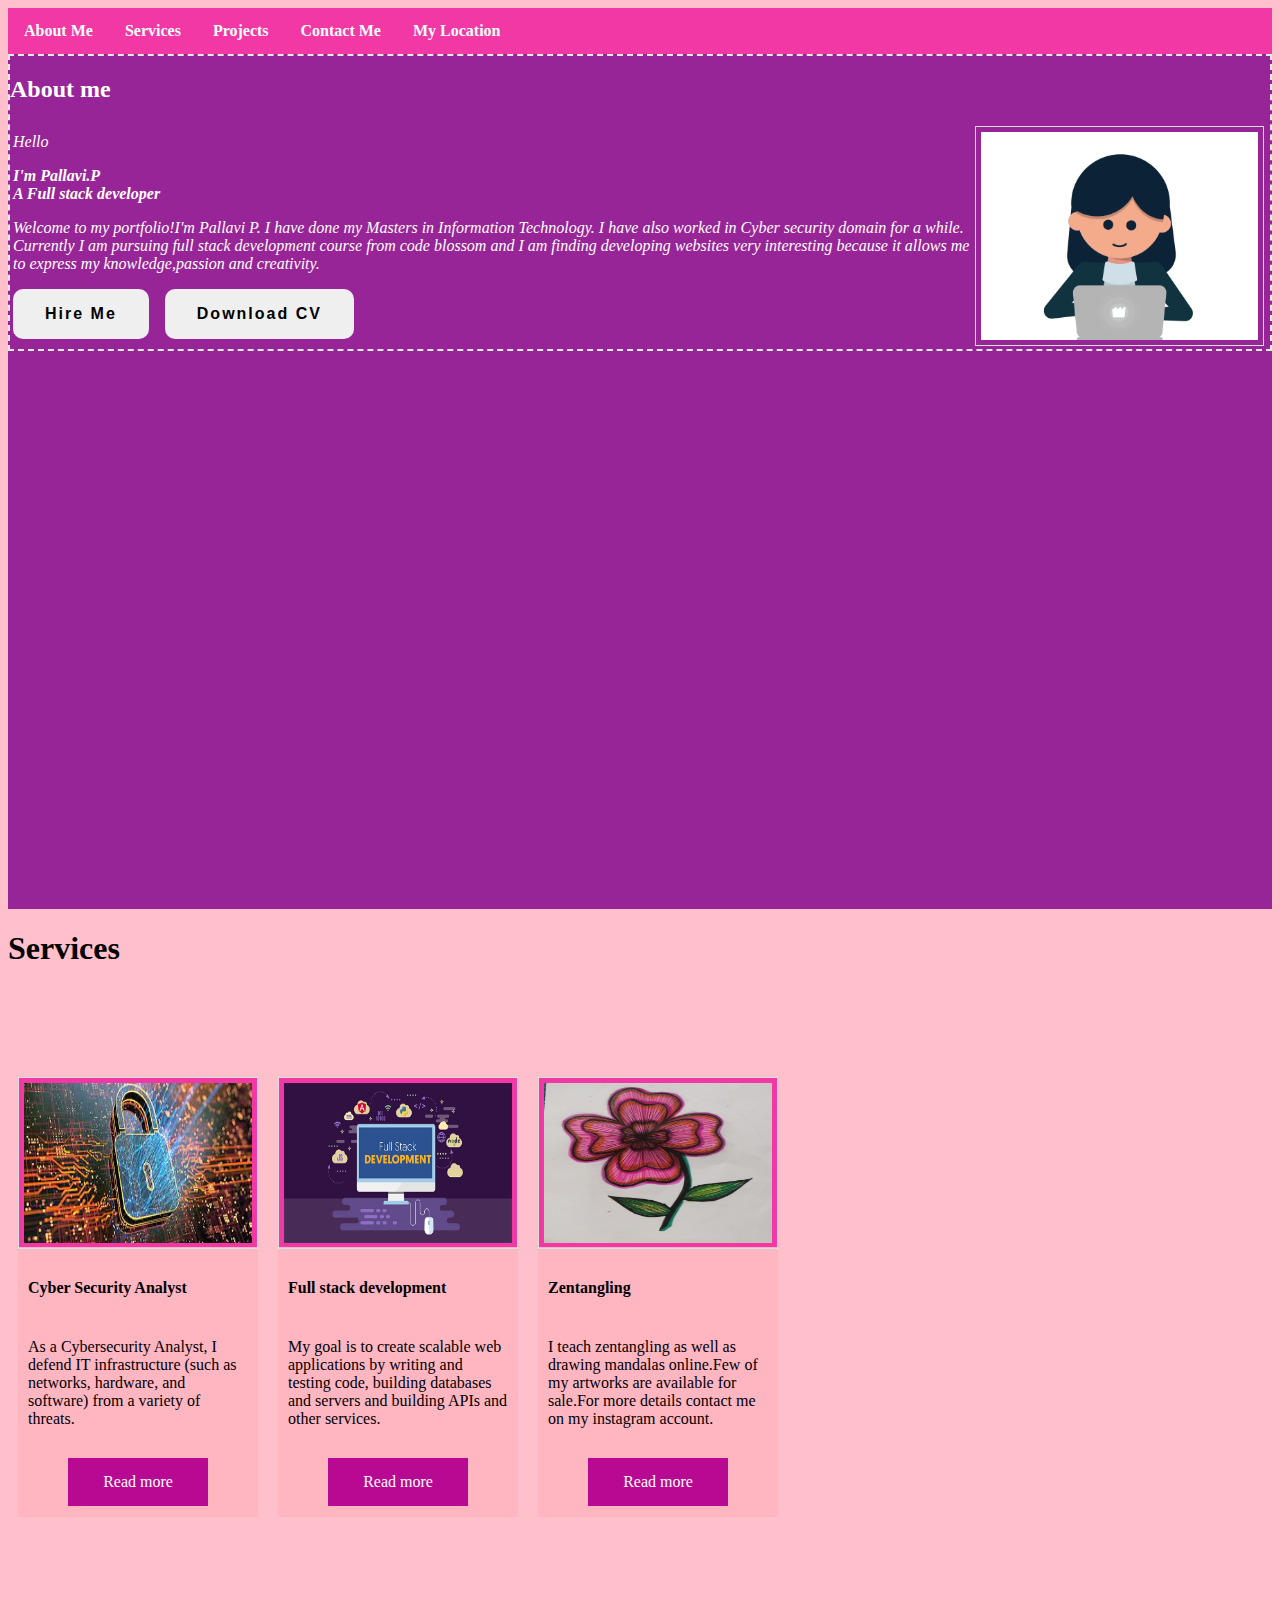
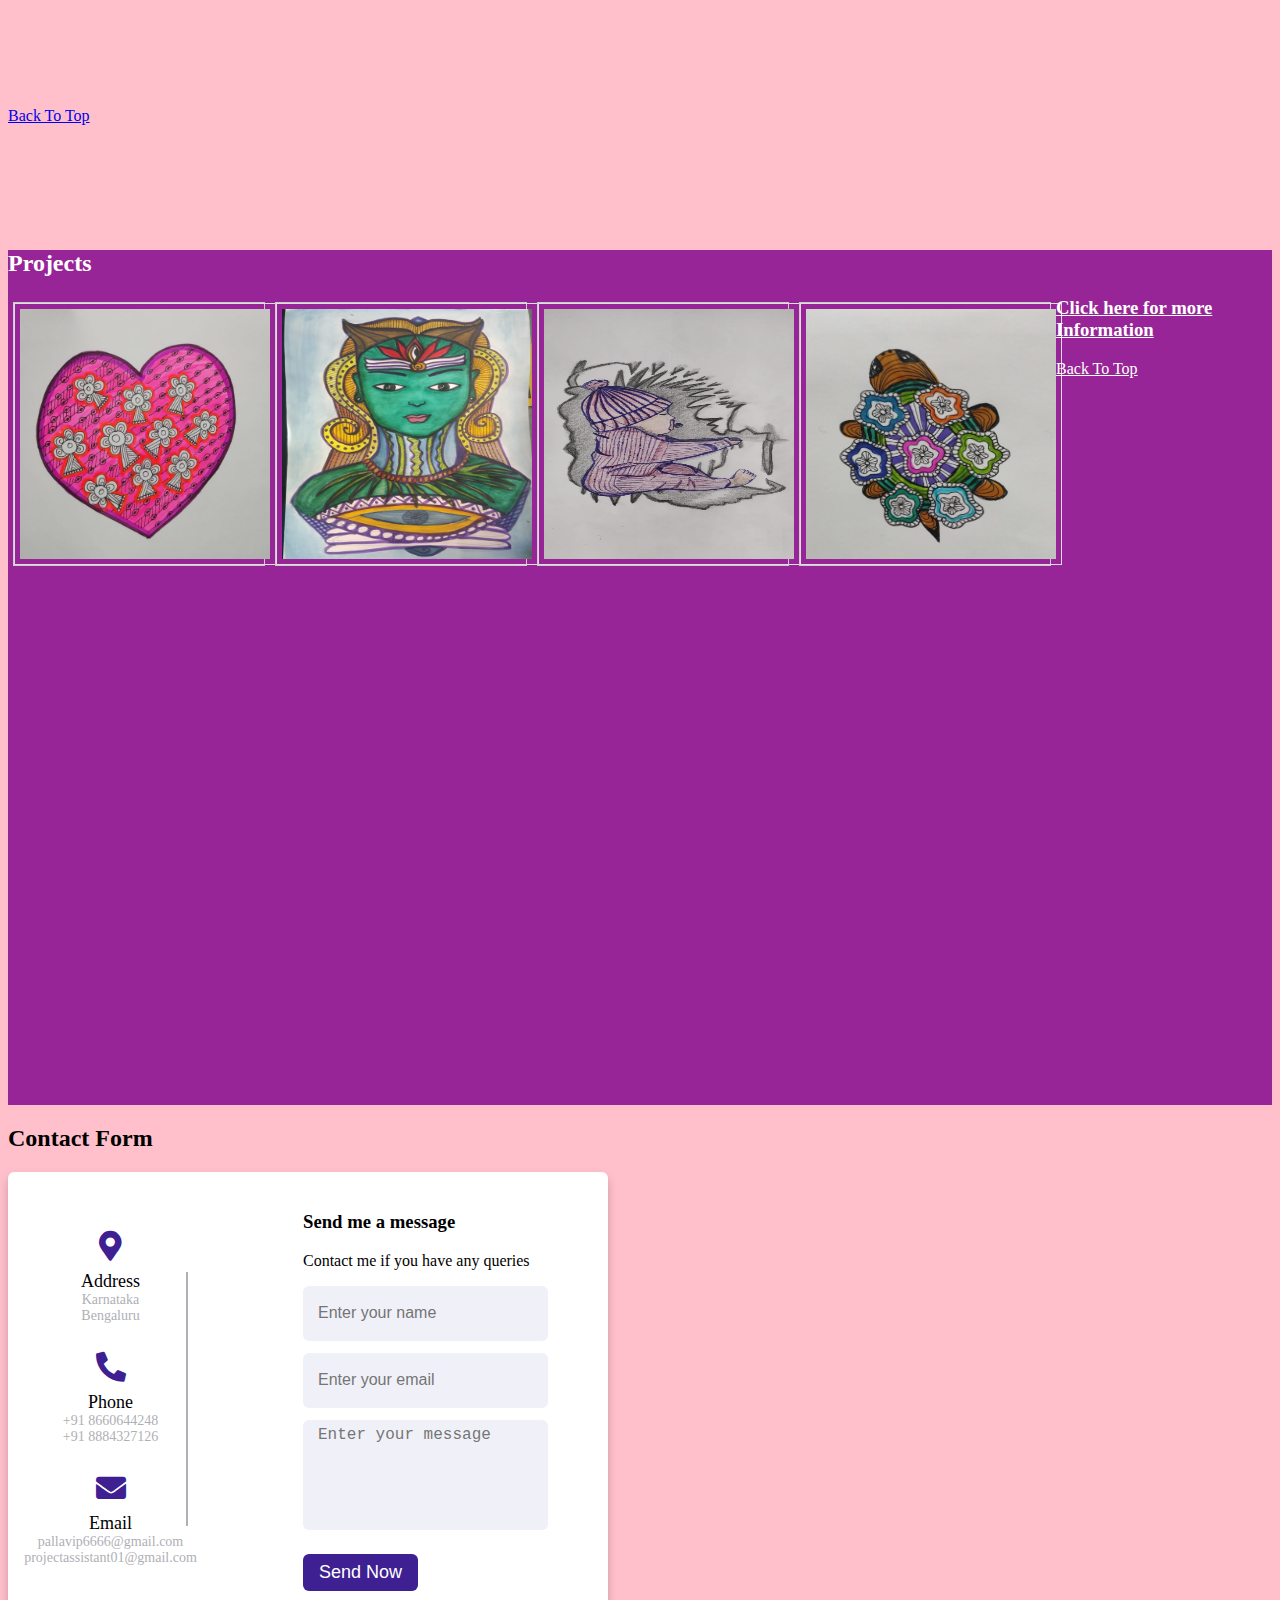
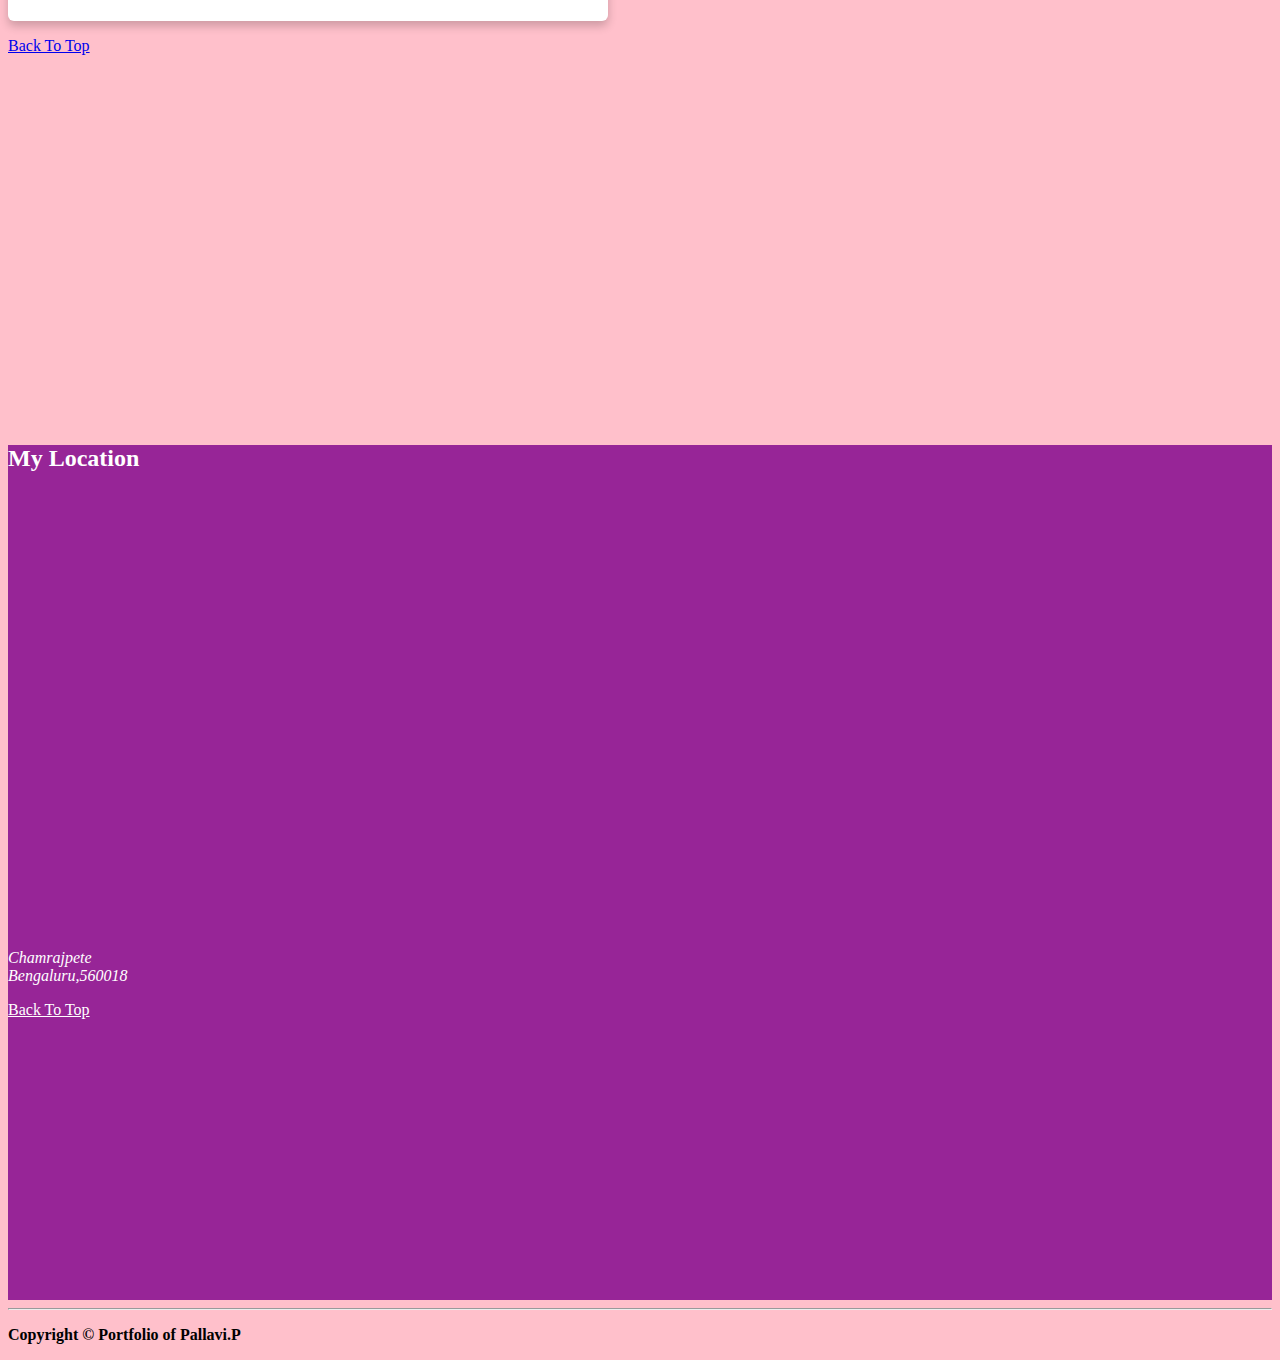
==== commit bc67d8e4: "hi" ====
--- a/index.html
+++ b/index.html
@@ -8,10 +8,11 @@
     </head>
     <body>
       <header>
-<div>
         <div>
+          <div>
+        
           <link rel="icon" href="pal.png" type="image/x-icon">
-        </div>
+          </div>
         <div>
         <nav>
           <ul>
--- a/styles.css
+++ b/styles.css
@@ -2,6 +2,10 @@
 
 html{
     background-color:pink;
+}
+.h2{
+  font-style: italic;
+  align-content:center;
 }
 .description,.subtitle,.title{
   font-style: italic;
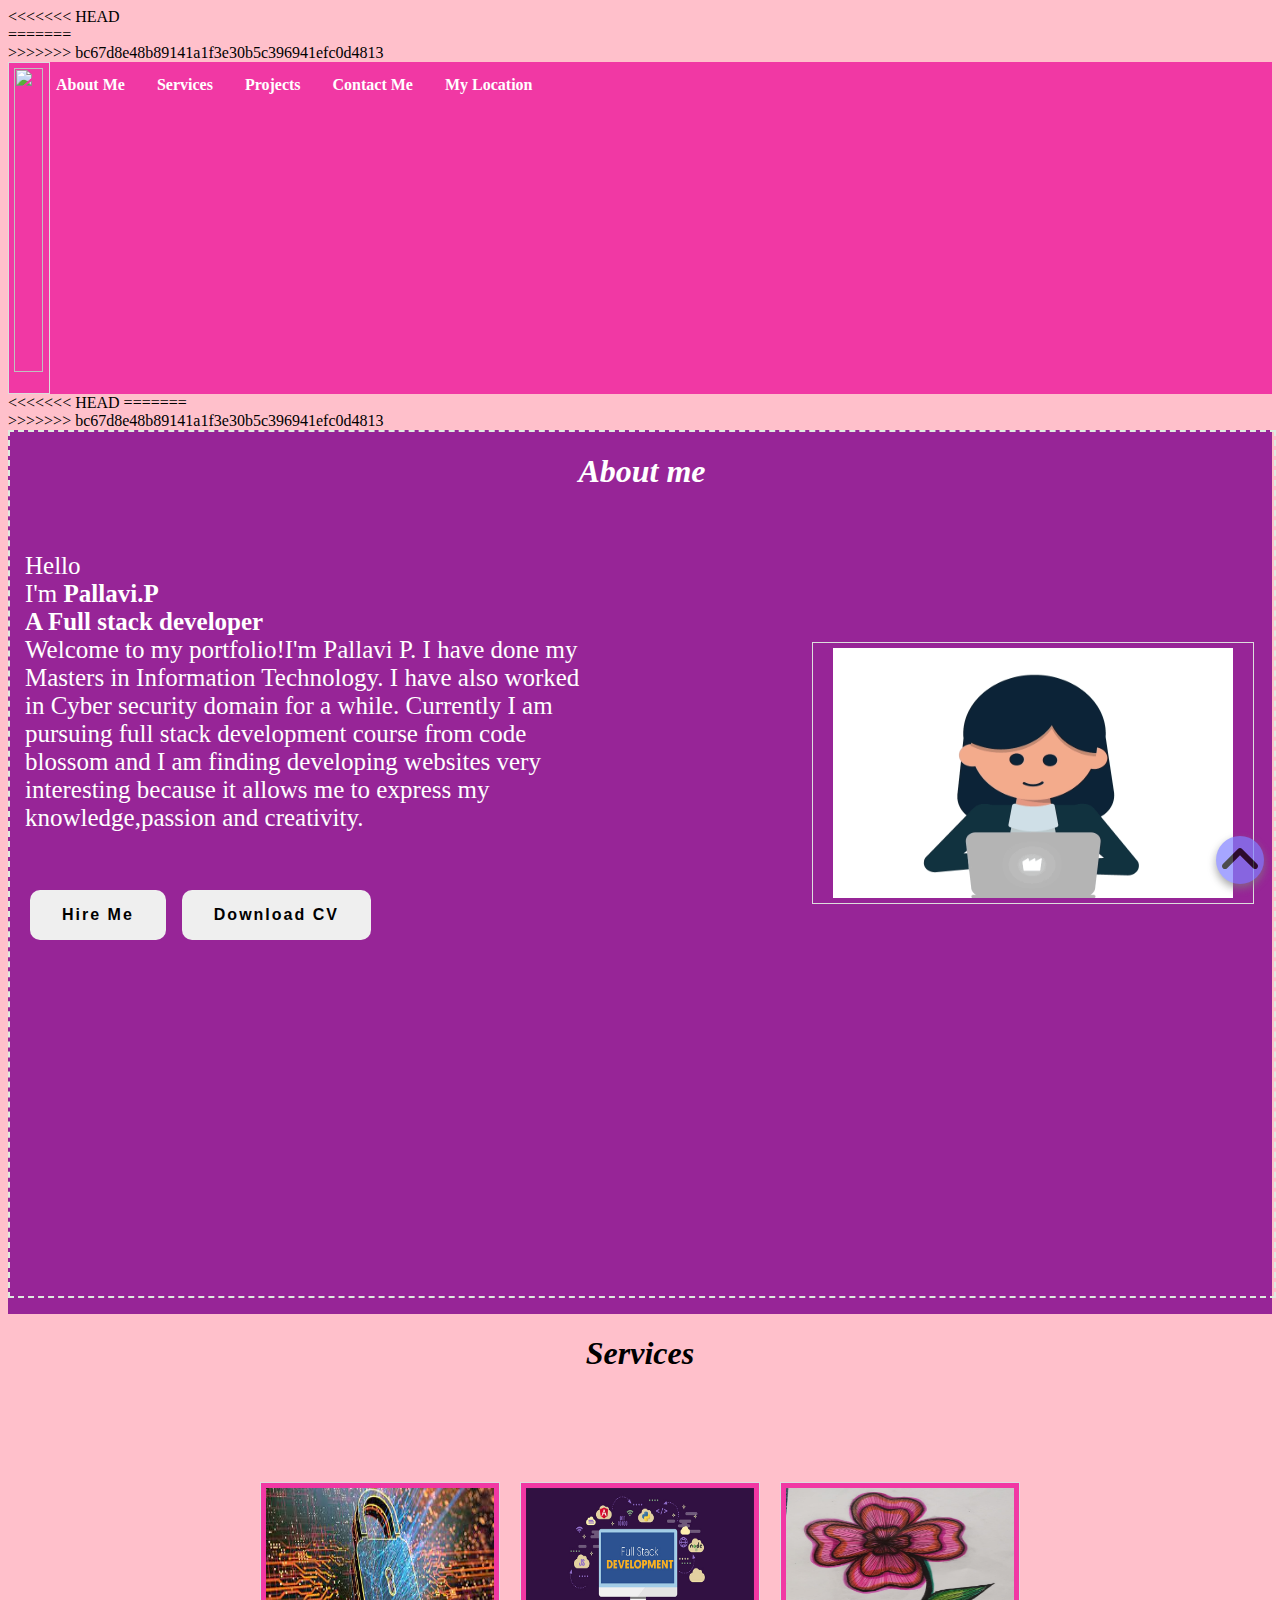
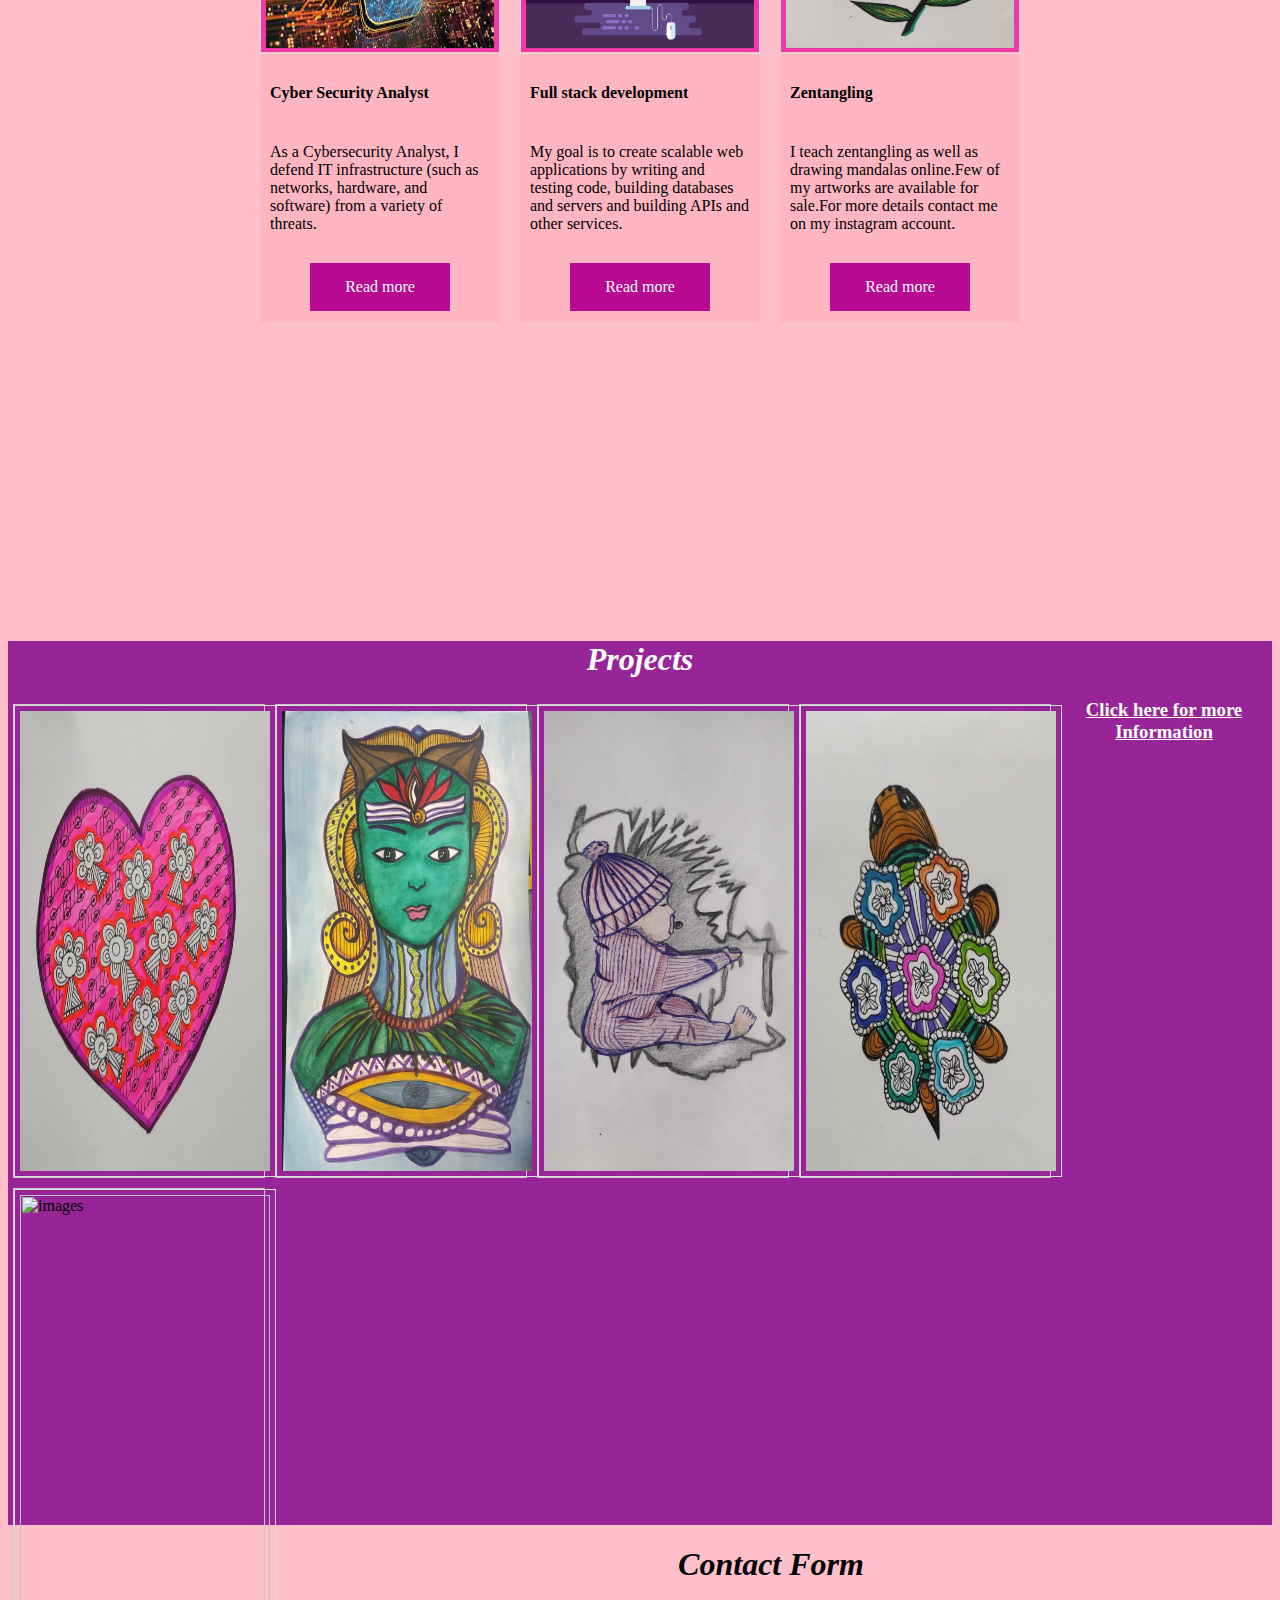
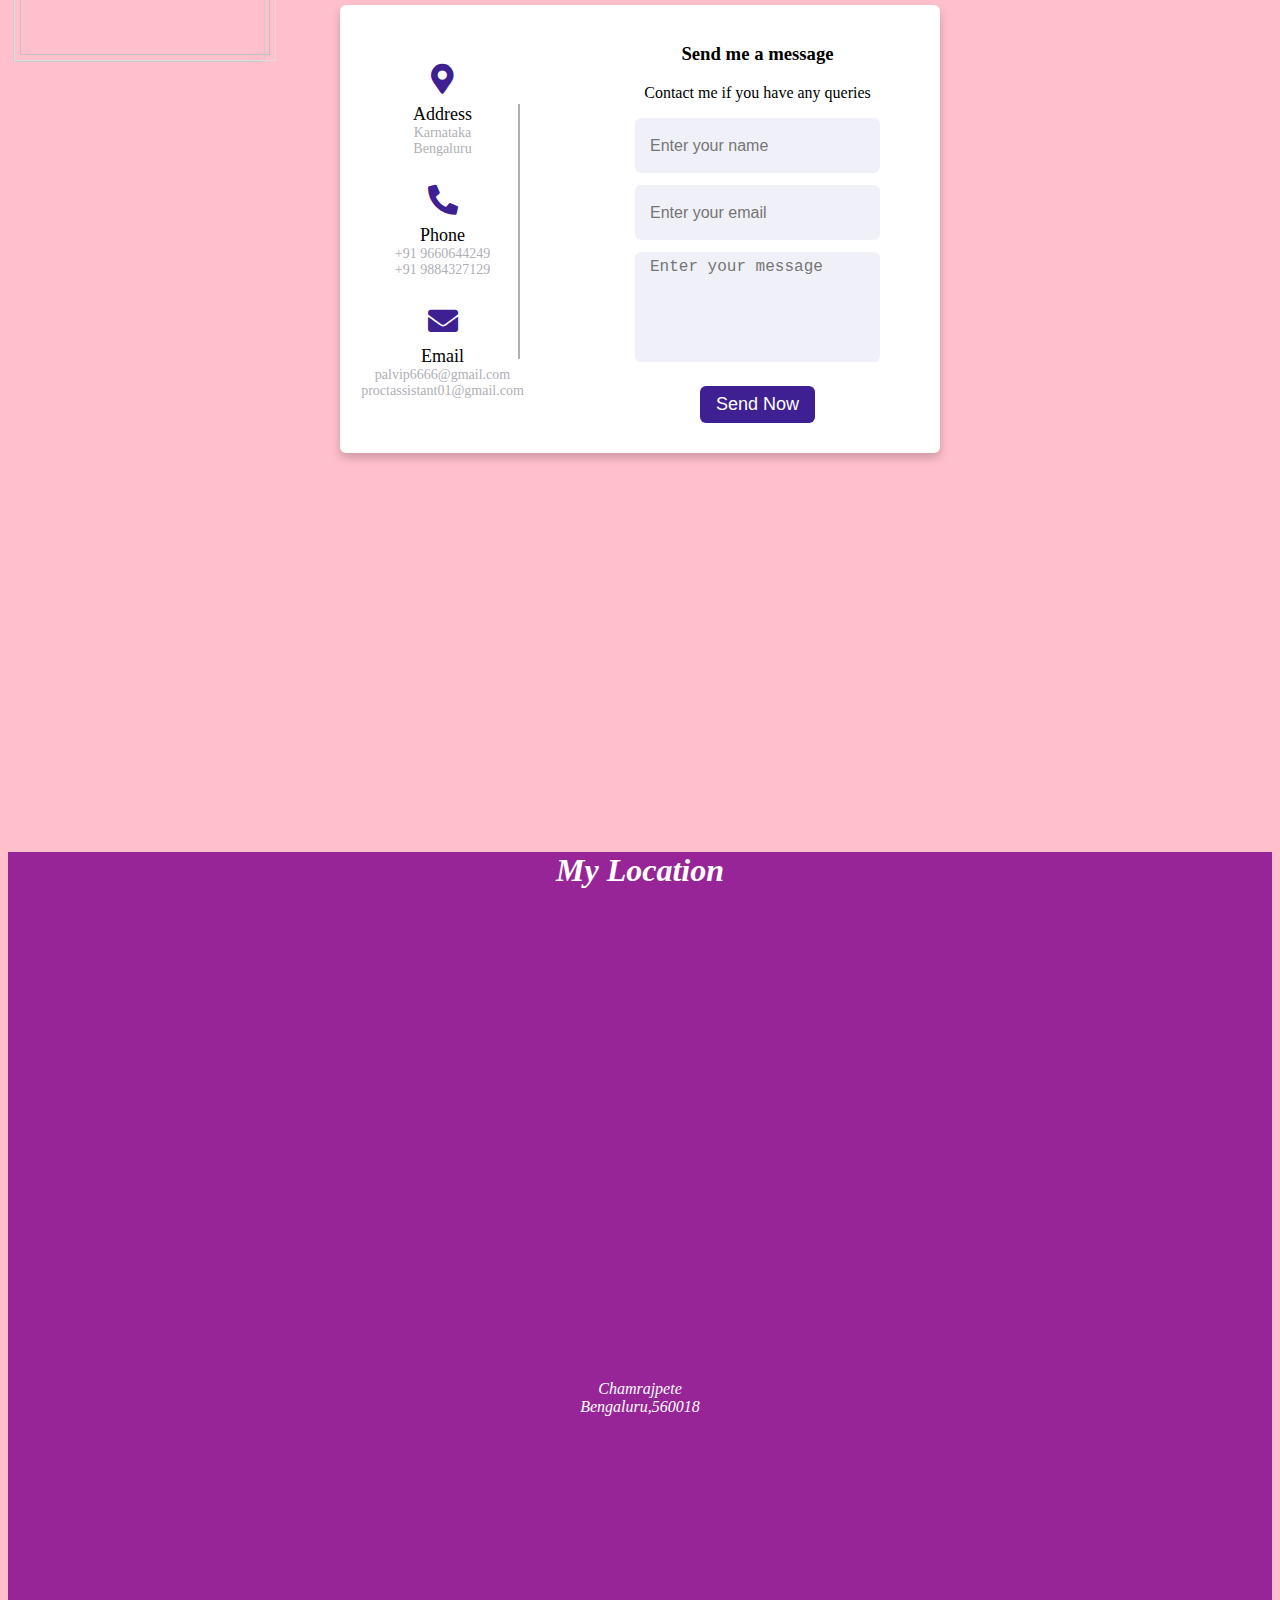
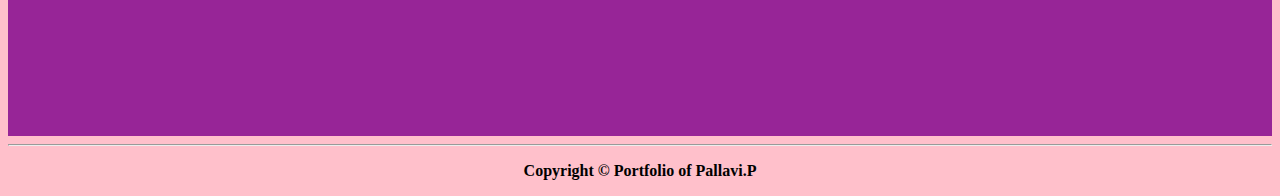
==== commit fa4cba03: "system" ====
--- a/index.html
+++ b/index.html
@@ -1,235 +1,271 @@
-<html>
-    <head>
-        <title>Pallavi.P</title><link rel="icon" href="lotus.png" type="image/x-icon">
-        <link rel="stylesheet" href="styles.css">
-        <link rel="stylesheet" href="https://cdnjs.cloudflare.com/ajax/libs/font-awesome/5.15.2/css/all.min.css" />
-        <link rel="icon" href="lotus.png" type="image/x-icon">
-       
-    </head>
-    <body>
-      <header>
-        <div>
-          <div>
-        
-          <link rel="icon" href="pal.png" type="image/x-icon">
-          </div>
-        <div>
-        <nav>
-          <ul>
-              <li>
-                  <a href="#about"><b>About Me</b></a>
-              </li>
-              <li>
-                  <a href="#services"><b>Services</b></a>
-              </li>
-              <li>
-                  <a href="#projects" alt="Projects"><b>Projects</b></a>
-              </li>
-              <li>
-                  <a href="#contact"><b>Contact Me</b></a>
-              </li>
-              <li>
-                  <a href="#location"><b>My Location</b></a>
-              </li>
-          </ul>
-      </nav>
-      </div>
-</div>
-      </header>
-
-    <main>
-        <!--About me section-->
-
-        <section class="section dark">
-            <div class="section__container">
-              <div class="content">
-                <table>
-
-                    <h2>About me</h2>
-                    <td>
-                    <p class="subtitle">Hello</p>
-                    <h3 class="title">
-                      I'm <span>Pallavi.P<br/>A Full stack developer</span> 
-                    </h3>
-                    <p class="description">
-                  Welcome to my portfolio!I'm Pallavi P. I have done my Masters in Information Technology.
-                  I have also worked in Cyber security domain for a while.
-          Currently I am pursuing full stack development course from code blossom
-           and I am finding developing websites very interesting because it allows me to express my knowledge,passion and creativity.
-                  
-                </p>
-                <div class="action__btns">
-                  <button class="buttons">Hire Me</button>
-                  <button class="buttons">Download CV</button>
-                </td>
-                </div>
-              </div>
-
-              <div class="image">
-                <td>
-                <img src="img/coding girl.gif" alt="profile" />
-                </td>
-            </table>
-              </div>
-            </div>
-          </section>
-          
-       
-<!--Services section-->
-<section id="services" class="light">
-<h1 class="services-head">Services</h1>
-       
-        <div class="container">
-            <div class="card">
-                <div class="card-image pic-1">
-                <img src="img/pics/cyber.jpg" width="50px" height="160px" alt="logo">  
-                </div>
-                <h4>Cyber Security Analyst</h4>
-                <p>As a Cybersecurity Analyst, I defend IT infrastructure (such as networks, hardware, and software) from a variety of threats.           
-               </p> 
-               <a href="">Read more</a>
-            </div>
-
-            <div class="card">
-                <div class="card-image pic-1">
-                    <img src="img/pics/full.jpg" width="50px" height="160px" alt="logo"> 
-                </div>
-                <h4>Full stack development </h4>
-                <p>
-                   My goal is to create scalable web applications by writing and testing code, building databases and servers and building APIs and other services.
-                </p>
-                <a href="">Read more</a>
-            </div>
-
-            <div class="card">
-                <div class="card-image pic-1">
-                    <img src="img/pics/flower.jpeg" width="50px" height="160px" alt="logo"> 
-                </div>
-                <h4>Zentangling</h4> 
-                <p>
-                    I teach zentangling as well as drawing mandalas online.Few of my artworks are available for sale.For more details contact me on my instagram account.
-                </p>
-                <a href="">Read more</a>
-            </div>
-        </div>
-        <p>
-            <a href="#">Back To Top</a>
-        </p>
-            
-        </section>
-        <!--projects section-->
-        <section id="projects"class="section dark">
-            <h2>Projects</h2>
-            
-            <div class="gallery">
-                  <img src="img/img1.jpeg" alt="images">
-               
-              </div>
-              
-              <div class="gallery">
-                
-                  <img src="img/img2.jpeg" alt="images">
-               
-              </div>
-              
-              <div class="gallery">
-                
-                  <img src="img/img3.jpeg" alt="images">
-        
-              </div>
-              
-              <div class="gallery">
-               
-                  <img src="img/img4.jpeg" alt="images">
-                 
-              </div>
-              
-              <div>
-              <a href="project.html" alt="Projects"><h3>Click here for more Information</h3></a>  
-              </div>
-              <p>
-                <a href="#">Back To Top</a>
-            </p>  
-        </section>
-    
-<!--Contact me form-->
-        <section id="contact" class="light">
-            <h2>Contact Form</h2>
-    
-            <form action="https://httpbin.org/get" method="get">
-                <div class="formcontainer">
-                    <div class="formcontent">
-                      <div class="left-side">
-                        <div class="address details">
-                          <i class="fas fa-map-marker-alt"></i>
-                          <div class="topic">Address</div>
-                          <div class="text-one">Karnataka</div>
-                          <div class="text-two">Bengaluru</div>
-                        </div>
-                        <div class="phone details">
-                          <i class="fas fa-phone-alt"></i>
-                          <div class="topic">Phone</div>
-                          <div class="text-one">+91 8660644248</div>
-                          <div class="text-two">+91 8884327126</div>
-                        </div>
-                        <div class="email details">
-                          <i class="fas fa-envelope"></i>
-                          <div class="topic">Email</div>
-                          <div class="text-one">pallavip6666@gmail.com</div>
-                          <div class="text-two">projectassistant01@gmail.com</div>
-                        </div>
-                      </div>
-                      <div class="right-side">
-                        <div class="topic-text"><h3>Send me a message</h3></div>
-                        <p> Contact me if you have any queries</p>
-                        <form action="#">
-                          <div class="input-box">
-                            <input type="text" placeholder="Enter your name" />
-                          </div>
-                          <div class="input-box">
-                            <input type="text" placeholder="Enter your email" />
-                          </div>
-                          <div class="input-box message-box">
-                            <textarea placeholder="Enter your message"></textarea>
-                          </div>
-                          <div class="button">
-                            <input type="button" value="Send Now" />
-                          </div>
-                        </form>
-                      </div>
-                    </div>
-                  </div>
-        <p>
-            <a href="#">Back To Top</a>
-        </p>
-    </section>
-    <!--My location-->
-    <section id="location" class="dark">
-        <h2>My Location</h2>
-        <div class="maps">
-        <iframe src="https://www.google.com/maps/embed?pb=!1m18!1m12!1m3!1d7776.473886048082!2d77.564998!3d12.9566845!2m3!1f0!2f0!3f0!3m2!1i1024!2i768!4f13.1!3m3!1m2!1s0x3bae15ff2976ecdb%3A0x2f65406d0eb03504!2sChamrajpet%2C%20Bengaluru%2C%20Karnataka!5e0!3m2!1sen!2sin!4v1706098347539!5m2!1sen!2sin" width="600" height="450" style="border:0;" allowfullscreen="" loading="lazy" referrerpolicy="no-referrer-when-downgrade"></iframe>
-        </div>
-        <br><br><br><br><br><br><br><br><br><br><br><br><br><br><br><br><br><br><br><br><br><br><br><br>
-        <address>
-            Chamrajpete<br>
-            Bengaluru,560018<br>
-        </address>
-        <p>
-            <a href="#">Back To Top</a>
-        </p>
-    </section>
-    
-        
-    </main>
-
-    <hr>
-<footer>
-    <p><b>Copyright &copy; Portfolio of Pallavi.P</b></p>
-</footer>
-
-</body>
-
-</html>
-
-
+<html>
+    <head>
+        <title>Pallavi.P</title><link rel="icon" href="lotus.png" type="image/x-icon">
+        <link rel="stylesheet" href="styles.css">
+        <link rel="stylesheet" href="https://cdnjs.cloudflare.com/ajax/libs/font-awesome/5.15.2/css/all.min.css" />
+        <link rel="icon" href="lotus.png" type="image/x-icon">
+       
+    </head>
+    <body>
+      <header>
+<<<<<<< HEAD
+        <div class="hero">
+=======
+        <div>
+          <div>
+        
+          <link rel="icon" href="pal.png" type="image/x-icon">
+          </div>
+        <div>
+>>>>>>> bc67d8e48b89141a1f3e30b5c396941efc0d4813
+        <nav>
+		
+          <ul>
+		  <li>
+		  <img src="img/pal.png" class="logo">
+		  </li>
+              <li>
+                  <a href="#about"><b>About Me</b></a>
+              </li>
+              <li>
+                  <a href="#services"><b>Services</b></a>
+              </li>
+              <li>
+                  <a href="#projects" alt="Projects"><b>Projects</b></a>
+              </li>
+              <li>
+                  <a href="#contact"><b>Contact Me</b></a>
+              </li>
+              <li>
+                  <a href="#location"><b>My Location</b></a>
+              </li>
+          </ul>
+      </nav>
+<<<<<<< HEAD
+=======
+      </div>
+>>>>>>> bc67d8e48b89141a1f3e30b5c396941efc0d4813
+</div>
+      </header>
+
+    <main>
+        <!--About me section-->
+
+       <section class="section dark">
+            <div class="section__container">
+              <div class="content">
+                
+
+                    <center><i><h1>About me</h1></i></center>
+					
+                    <div class="content_description">
+					
+                   
+				   <p>Hello
+                   <br>
+                      I'm <span><b>Pallavi.P<br/>A Full stack developer</b></span> 
+                    
+                   
+                  <br/>Welcome to my portfolio!I'm Pallavi P. I have done my Masters in Information Technology.
+                  I have also worked in Cyber security domain for a while.
+          Currently I am pursuing full stack development course from code blossom
+           and I am finding developing websites very interesting because it allows me to express my knowledge,passion and creativity.
+    
+                </p>
+				<br style="clear:both" />
+                <div class="action__btns" >
+                 <button class="buttons">Hire Me</button>
+                  <button class="buttons">Download CV</button>
+                </div>
+				
+			  
+
+				
+				</div>
+				
+				<div class="content_gif">
+				<img class="content_gif" src="img/coding girl.gif" alt="profile" >
+               </div>
+              
+
+            </div>
+            </div>
+			 
+          </section>
+          
+         
+       
+<!--Services section-->
+
+<section id="services" class="light">
+<h1  class="services-head"><center><i>Services</i></center></h1>
+       
+        <div class="container">
+            <div class="card">
+                <div class="card-image pic-1">
+                <img src="img/pics/cyber.jpg" width="50px" height="160px" alt="logo">  
+                </div>
+                <h4>Cyber Security Analyst</h4>
+                <p>As a Cybersecurity Analyst, I defend IT infrastructure (such as networks, hardware, and software) from a variety of threats.           
+               </p> 
+               <a href="">Read more</a>
+            </div>
+
+            <div class="card">
+                <div class="card-image pic-1">
+                    <img src="img/pics/full.jpg" width="50px" height="160px" alt="logo"> 
+                </div>
+                <h4>Full stack development </h4>
+                <p>
+                   My goal is to create scalable web applications by writing and testing code, building databases and servers and building APIs and other services.
+                </p>
+                <a href="">Read more</a>
+            </div>
+
+            <div class="card">
+                <div class="card-image pic-1">
+                    <img src="img/pics/flower.jpeg" width="50px" height="160px" alt="logo"> 
+                </div>
+                <h4>Zentangling</h4> 
+                <p>
+                    I teach zentangling as well as drawing mandalas online.Few of my artworks are available for sale.For more details contact me on my instagram account.
+                </p>
+                <a href="">Read more</a>
+				
+            </div>
+        </div>
+       
+        </section>
+	
+        <!--projects section-->
+        <section id="projects"class="section dark">
+
+           <center><i> <h1>Projects</h1></i></center>
+           
+		   
+            <div class="gallery">
+                  <img src="img/img1.jpeg" alt="images">
+               
+              </div>
+              
+              <div class="gallery">
+                
+                  <img src="img/img2.jpeg" alt="images">
+               
+              </div>
+              
+              <div class="gallery">
+                
+                  <img src="img/img3.jpeg" alt="images">
+        
+              </div>
+              
+              <div class="gallery">
+               
+                  <img src="img/img4.jpeg" alt="images">
+                 
+              </div>
+              <div class="gallery">
+               
+                  <img src="img/king.jpeg" alt="images">
+                 
+              </div>
+			  
+              <div>
+			  
+              <a href="project.html" alt="Projects"><center><h3>Click here for more Information</h3></center></a> 
+			  
+              </div>
+			  
+            
+        </section>
+    
+<!--Contact me form-->
+        <section id="contact" class="light">
+           <center><i> <h1>Contact Form</h1></i></center>
+    <center>
+            <form action="https://httpbin.org/get" method="get">
+                <div class="formcontainer">
+                    <div class="formcontent">
+                      <div class="left-side">
+                        <div class="address details">
+                          <i class="fas fa-map-marker-alt"></i>
+                          <div class="topic">Address</div>
+                          <div class="text-one">Karnataka</div>
+                          <div class="text-two">Bengaluru</div>
+                        </div>
+                        <div class="phone details">
+                          <i class="fas fa-phone-alt"></i>
+                          <div class="topic">Phone</div>
+                          <div class="text-one">+91 9660644249</div>
+                          <div class="text-two">+91 9884327129</div>
+                        </div>
+                        <div class="email details">
+                          <i class="fas fa-envelope"></i>
+                          <div class="topic">Email</div>
+                          <div class="text-one">palvip6666@gmail.com</div>
+                          <div class="text-two">proctassistant01@gmail.com</div>
+                        </div>
+                      </div>
+                      <div class="right-side">
+                        <div class="topic-text"><h3>Send me a message</h3></div>
+                        <p> Contact me if you have any queries</p>
+                        <form action="#">
+                          <div class="input-box">
+                            <input type="text" placeholder="Enter your name" />
+                          </div>
+                          <div class="input-box">
+                            <input type="text" placeholder="Enter your email" />
+                          </div>
+                          <div class="input-box message-box">
+                            <textarea placeholder="Enter your message"></textarea>
+                          </div>
+                          <div class="button">
+                            <input type="button" value="Send Now" />
+                          </div>
+                        </form>
+                      </div>
+                    </div>
+                  </div>
+        </center>
+    </section>
+    <!--My location-->
+    <section id="location" class="dark">
+       <center><i> <h1>My Location</h1></i></center>
+	   <center>
+        <div class="maps">
+        <iframe src="https://www.google.com/maps/embed?pb=!1m18!1m12!1m3!1d7776.473886048082!2d77.564998!3d12.9566845!2m3!1f0!2f0!3f0!3m2!1i1024!2i768!4f13.1!3m3!1m2!1s0x3bae15ff2976ecdb%3A0x2f65406d0eb03504!2sChamrajpet%2C%20Bengaluru%2C%20Karnataka!5e0!3m2!1sen!2sin!4v1706098347539!5m2!1sen!2sin" width="600" height="450" style="border:0;" allowfullscreen="" loading="lazy" referrerpolicy="no-referrer-when-downgrade"></iframe> 
+		
+		</div>
+		</center>
+		
+		
+        <div>
+		<center>
+        <address>
+            Chamrajpete<br>
+            Bengaluru,560018<br>
+        </address>
+		</center>
+		</div>
+		
+        <p>
+            <a href="#"class="top"></a>
+        </p>
+		
+    </section>
+    
+        
+    </main>
+
+    <hr>
+<footer>
+    <p><center><b>Copyright &copy; Portfolio of Pallavi.P</b></center></p>
+</footer>
+
+</body>
+
+</html>
+
+
   --- a/styles.css
+++ b/styles.css
@@ -1,346 +1,420 @@
-
-
-html{
-    background-color:pink;
-}
-.h2{
-  font-style: italic;
-  align-content:center;
-}
-.description,.subtitle,.title{
-  font-style: italic;
-  font-size: medium;
-}
-
-.container {
-display: flex;
-flex-wrap: wrap;
-width: 100%;
-  height: 60vh;
-}
-.card{
-  background:lightpink;
-  width: 240px;
-  height: 440px;
-  margin: 10px;
-  
-}
-.card-image{ 
-background-color: rgb(241, 56, 164);
-height: 170px;
-margin-bottom: 15px;
-background-size: cover;
-
-}
-.card-image pic-1{
-height: 170px ;
-width: auto;
-}
-.card p,h4{
-  padding:10px;
-}
-.card a{
-  background-color:rgb(184, 9, 146);
-  color:white;
-  padding: 15px 20px;
-  display: block;
-  text-align: center;
-  margin: 20px 50px;
-  text-decoration: none;
-
-}
-.card:hover{
-background-color: purple;
-color: white;
-cursor:pointer;
-transform:scale(1.01);
-transition: all 1s ease;
-}
-
-.dark{
-  background-color:rgb(151, 37, 151);
-  width: 100%;
-  height: 95vh;
-  p, h1,h2,h3,a,address {color:white;}
-  
-}
-.light{
-  background-color: pink;
-  width: 100%;
-  height: 100vh;
-  
-}
-
-.content {
-
-color:blue;
-border: 2px dashed rgb(222, 235, 222);
-width:auto;
-
-
-}
-
-
-.container{
-  margin: 100px auto;
-  width:auto;
-
-}
-div.gallery {
-  margin: 5px;
-  border: 1px solid #ccc;
-  float: left;
-  width: 250px;
-}
-
-div.gallery:hover {
-  border: 1px solid #777;
-}
-
-div.gallery img {
-  width: 250px;
-  height: 250px;
-}
-
-
-.action__btns {
-  display: flex;
-  gap: 1rem;
-}
-
-.action__btns button {
-  font-size: 1rem;
-  font-weight: 600;
-  letter-spacing: 2px;
-  padding: 1rem 2rem;
-  outline: none;
-  border: 2px solid var(--primary-color);
-  border-radius: 10px;
-  transition: 0.3s;
-  cursor: pointer;
-}
-
-.buttons {
-  color: var(--primary-color);
-  
-}
-
-.buttons:hover {
-  background-color: var(--primary-color-dark);
-  color: #ffffff;
-}
-
-
-img {
-  border: 1px solid #ddd;
-  border-radius: none;
-  padding: 5px;
-  width: min(20rem, 95%);
-  margin:auto;
-}
-
-.image {
-  display: grid;
-  place-items: center;
-}
-
-.image img {
-  width: min(20rem, 90%);
-  border-radius: 100%;
-}
-
-  .logo img {
-    width: 25px;
-    height: 25px;    
-  }
-  ul {
-    list-style-type: none;
-    margin: 0;
-    padding: 0;
-    overflow: hidden;
-    background-color:rgb(241, 56, 164);
-  }
-  
-  li {
-    float: left;
-  }
-  
-  li a {
-    display: block;
-    color: white;
-    text-align: center;
-    padding: 14px 16px;
-    text-decoration: none;
-  }
-  
-  li a:hover:not(.active) {
-    background-color: rgb(184, 9, 146);
-  }
-  
-  .active {
-    background-color: #2AA8D0;
-  }
-
-  .maps
-  {
-    width:40px;
-    height:25px;
-  }
-  .projectbody{
-    width: 100%;
-    min-height:100vh;
-    display: flex;
-    flex-direction: row;
-    flex-wrap: wrap;
-    align-items: center;
-
-}
-.project{
-     width: 500px;
-     height: 480px;
-     margin: 5px;
-     border:6px double black;
-}  
-
-
-
-
-@import url("https://fonts.googleapis.com/css2?family=Poppins:wght@200;300;400;500;600;700&display=swap");
-
-
-.formcontainer {
-  max-width: 500px;
-  width: 100%;
-  background: #fff;
-  border-radius: 6px;
-  padding: 20px 60px 30px 40px;
-  box-shadow: 0 5px 10px rgba(0, 0, 0, 0.2);
-}
-.formcontainer .formcontent {
-  display: flex;
-  align-items: center;
-  justify-content: space-between;
-}
-.formcontainer .formcontent .left-side {
-  width: 25%;
-  height: 100%;
-  display: flex;
-  flex-direction: column;
-  align-items: center;
-  justify-content: center;
-  margin-top: 15px;
-  position: relative;
-}
-.formcontent .left-side::before {
-  content: "";
-  position: absolute;
-  height: 70%;
-  width: 2px;
-  right: -15px;
-  top: 50%;
-  transform: translateY(-50%);
-  background: #afafb6;
-}
-.formcontent .left-side .details {
-  margin: 14px;
-  text-align: center;
-}
-.formcontent .left-side .details i {
-  font-size: 30px;
-  color: #3e2093;
-  margin-bottom: 10px;
-}
-.formcontent .left-side .details .topic {
-  font-size: 18px;
-  font-weight: 500;
-}
-.formcontent .left-side .details .text-one,
-.formcontent .left-side .details .text-two {
-  font-size: 14px;
-  color: #afafb6;
-}
-
-.container .content .right-side {
-  width: 75%;
-  margin-left: 75px;
-}
-.content .right-side .topic-text {
-  font-size: 23px;
-  font-weight: 600;
-  color: #3e2093;
-}
-.right-side .input-box {
-  height: 55px;
-  width: 100%;
-  margin: 12px 0;
-}
-.right-side .input-box input,
-.right-side .input-box textarea {
-  height: 100%;
-  width: 100%;
-  border: none;
-  outline: none;
-  font-size: 16px;
-  background: #f0f1f8;
-  border-radius: 6px;
-  padding: 0 15px;
-  resize: none;
-}
-.right-side .message-box {
-  min-height: 110px;
-}
-.right-side .input-box textarea {
-  padding-top: 6px;
-}
-.right-side .button {
-  display: inline-block;
-  margin-top: 12px;
-}
-.right-side .button input[type="button"] {
-  color: #fff;
-  font-size: 18px;
-  outline: none;
-  border: none;
-  padding: 8px 16px;
-  border-radius: 6px;
-  background: #3e2093;
-  cursor: pointer;
-  transition: all 0.3s ease;
-}
-.button input[type="button"]:hover {
-  background: #5029bc;
-}
-
-@media (max-width: 950px) {
-  .container {
-    width: 90%;
-    padding: 30px 40px 40px 35px;
-  }
-  .container .content .right-side {
-    width: 75%;
-    margin-left: 55px;
-  }
-}
-@media (max-width: 820px) {
-  .container {
-    margin: 40px 0;
-    height: 100%;
-  }
-  .container .content {
-    flex-direction: column-reverse;
-  }
-  .container .content .left-side {
-    width: 100%;
-    flex-direction: row;
-    margin-top: 40px;
-    justify-content: center;
-    flex-wrap: wrap;
-  }
-  .container .content .left-side::before {
-    display: none;
-  }
-  .container .content .right-side {
-    width: 100%;
-    margin-left: 0;
-  }
-}
+
+
+html{
+    background-color:pink;
+}
+<<<<<<< HEAD
+.logo{
+	width:50px;
+	height:35px;
+	position:left;
+=======
+.h2{
+  font-style: italic;
+  align-content:center;
+}
+.description,.subtitle,.title{
+  font-style: italic;
+  font-size: medium;
+>>>>>>> bc67d8e48b89141a1f3e30b5c396941efc0d4813
+}
+.content{
+	font-size:25px;
+}
+
+
+
+
+}
+.content {
+
+
+border: 2px dashed rgb(222, 235, 222);
+ width: 100%;
+  height: 100%;
+}
+
+
+.content_description {
+ 
+  
+  width:45%;
+  height:100px;
+  float:left;
+  padding: 15px;
+  font-size:25px;
+  .buttons{
+	  color:black;
+  }
+}
+
+
+ .content_gif{
+
+	height:250px;
+	float: right;
+	margin-left:50%; 
+	padding-right:20px;
+	padding-left:20px;
+	width:400px;
+}
+
+
+
+
+/* scrolling to top*/
+.top {
+  position: fixed;
+  right: 1rem;
+  bottom: 1rem;
+  width: 3rem;
+  height: 3rem;
+  border-radius: 50%;
+  background: rgb(128, 128, 255) url("data:image/svg+xml;utf8,%3Csvg xmlns='http://www.w3.org/2000/svg' viewBox='0 0 384 512'%3E%3Cpath fill='currentColor' d='M352 352c-8.188 0-16.38-3.125-22.62-9.375L192 205.3l-137.4 137.4c-12.5 12.5-32.75 12.5-45.25 0s-12.5-32.75 0-45.25l160-160c12.5-12.5 32.75-12.5 45.25 0l160 160c12.5 12.5 12.5 32.75 0 45.25C368.4 348.9 360.2 352 352 352z'%3E%3C/path%3E%3C/svg%3E") center no-repeat;
+  box-shadow: 0 0.25rem 0.5rem 0 gray;
+  opacity: 0.7;
+}
+.top:hover {
+  opacity: 0.8;
+}
+.top:focus {
+  opacity: 0.9;
+}
+.top:active {
+  opacity: 1;
+}
+
+
+
+.container {
+display: flex;
+flex-wrap: wrap;
+justify-content:center;
+width: 100%;
+  height: 60vh;
+
+}
+.card{
+  background:lightpink;
+  width: 240px;
+  height: 440px;
+  margin: 10px;
+  
+  
+}
+.card-image{ 
+background-color: rgb(241, 56, 164);
+height: 170px;
+margin-bottom: 15px;
+background-size: cover;
+
+}
+.card-image pic-1{
+height: 170px ;
+width: auto;
+}
+.card p,h4{
+  padding:10px;
+}
+.card a{
+  background-color:rgb(184, 9, 146);
+  color:white;
+  padding: 15px 20px;
+  display: block;
+  text-align: center;
+  margin: 20px 50px;
+  text-decoration: none;
+
+}
+.card:hover{
+background-color: purple;
+color: white;
+cursor:pointer;
+transform:scale(1.01);
+transition: all 1s ease;
+}
+
+.dark{
+  background-color:rgb(151, 37, 151);
+ width:100%;
+ height:100%;
+  p, h1,h2,h3,a,address {color:white;};
+  
+}
+.light{
+  background-color: pink;
+ width:100%;
+ height:100%;
+  
+}
+/* content inside aboutme section*/
+.content {
+
+color:white;
+border: 2px dashed rgb(222, 235, 222);
+ width: 100%;
+  height: 96vh;
+}
+
+/*projects gallery section*/
+.container{
+  margin: 100px auto;
+  width:auto;
+}
+div.gallery {
+  margin: 5px;
+  border: 1px solid #ccc;
+  float: left;
+  width: 250px;
+}
+
+div.gallery:hover {
+  border: 1px solid #777;
+}
+
+div.gallery img {
+  width: 250px;
+  height: 460px;
+}
+
+
+.action__btns {
+  display: flex;
+  gap: 1rem;
+  margin:5px;
+ 
+}
+
+.action__btns button {
+  font-size: 1rem;
+  font-weight: 600;
+  letter-spacing: 2px;
+  padding: 1rem 2rem;
+  outline: none;
+  border: 2px solid var(--primary-color);
+  border-radius: 10px;
+  transition: 0.3s;
+  cursor: pointer;
+}
+
+.buttons {
+  color: var(--primary-color);
+  
+  
+}
+
+.buttons:hover {
+  background-color: var(--primary-color-dark);
+  color: #ffffff;
+}
+
+
+img {
+  border: 1px solid #ddd;
+  border-radius: none;
+  padding: 5px;
+  width: min(20rem, 95%);
+  margin:auto;
+}
+
+
+
+
+
+  .logo img{
+    width: 25px;
+    height: 25px;    
+  }
+  ul {
+    list-style-type: none;
+    margin: 0;
+    padding: 0;
+    overflow: hidden;
+    background-color:rgb(241, 56, 164);
+  }
+  
+  li {
+    float: left;
+  }
+  
+  li a {
+    display: block;
+    color: white;
+    text-align: center;
+    padding: 14px 16px;
+    text-decoration: none;
+  }
+  
+  li a:hover:not(.active) {
+    background-color: rgb(184, 9, 146);
+  }
+  
+  .active {
+    background-color: #2AA8D0;
+  }
+
+  .maps
+  {
+    width:800px;
+    height:470px;
+  }
+  .projectbody{
+    width: 100%;
+    min-height:100vh;
+    display: flex;
+    flex-direction: row;
+    flex-wrap: wrap;
+    align-items: center;
+
+}
+.project{
+     width: 500px;
+     height: 480px;
+     margin: 5px;
+     border:6px double black;
+	 
+}  
+
+
+/*contact me form*/
+
+@import url("https://fonts.googleapis.com/css2?family=Poppins:wght@200;300;400;500;600;700&display=swap");
+
+
+.formcontainer {
+  max-width: 500px;
+  width: 100%;
+  background: #fff;
+  border-radius: 6px;
+  padding: 20px 60px 30px 40px;
+  box-shadow: 0 5px 10px rgba(0, 0, 0, 0.2);
+  
+}
+.formcontainer .formcontent {
+  display: flex;
+  align-items: center;
+  justify-content: space-between;
+}
+.formcontainer .formcontent .left-side {
+  width: 25%;
+  height: 100%;
+  display: flex;
+  flex-direction: column;
+  align-items: center;
+  justify-content: center;
+  margin-top: 15px;
+  position: relative;
+}
+.formcontent .left-side::before {
+  content: "";
+  position: absolute;
+  height: 70%;
+  width: 2px;
+  right: -15px;
+  top: 50%;
+  transform: translateY(-50%);
+  background: #afafb6;
+}
+.formcontent .left-side .details {
+  margin: 14px;
+  text-align: center;
+}
+.formcontent .left-side .details i {
+  font-size: 30px;
+  color: #3e2093;
+  margin-bottom: 10px;
+}
+.formcontent .left-side .details .topic {
+  font-size: 18px;
+  font-weight: 500;
+}
+.formcontent .left-side .details .text-one,
+.formcontent .left-side .details .text-two {
+  font-size: 14px;
+  color: #afafb6;
+}
+
+.container .content .right-side {
+  width: 75%;
+  margin-left: 75px;
+}
+.content .right-side .topic-text {
+  font-size: 23px;
+  font-weight: 600;
+  color: #3e2093;
+}
+.right-side .input-box {
+  height: 55px;
+  width: 100%;
+  margin: 12px 0;
+}
+.right-side .input-box input,
+.right-side .input-box textarea {
+  height: 100%;
+  width: 100%;
+  border: none;
+  outline: none;
+  font-size: 16px;
+  background: #f0f1f8;
+  border-radius: 6px;
+  padding: 0 15px;
+  resize: none;
+}
+.right-side .message-box {
+  min-height: 110px;
+}
+.right-side .input-box textarea {
+  padding-top: 6px;
+}
+.right-side .button {
+  display: inline-block;
+  margin-top: 12px;
+}
+.right-side .button input[type="button"] {
+  color: #fff;
+  font-size: 18px;
+  outline: none;
+  border: none;
+  padding: 8px 16px;
+  border-radius: 6px;
+  background: #3e2093;
+  cursor: pointer;
+  transition: all 0.3s ease;
+}
+.button input[type="button"]:hover {
+  background: #5029bc;
+}
+
+@media (max-width: 950px) {
+  .container {
+    width: 90%;
+    padding: 30px 40px 40px 35px;
+  }
+  .container .content .right-side {
+    width: 75%;
+    margin-left: 55px;
+  }
+}
+@media (max-width: 820px) {
+  .container {
+    margin: 40px 0;
+    height: 100%;
+  }
+  .container .content {
+    flex-direction: column-reverse;
+  }
+  .container .content .left-side {
+    width: 100%;
+    flex-direction: row;
+    margin-top: 40px;
+    justify-content: center;
+    flex-wrap: wrap;
+  }
+  .container .content .left-side::before {
+    display: none;
+  }
+  .container .content .right-side {
+    width: 100%;
+    margin-left: 0;
+  }
+}
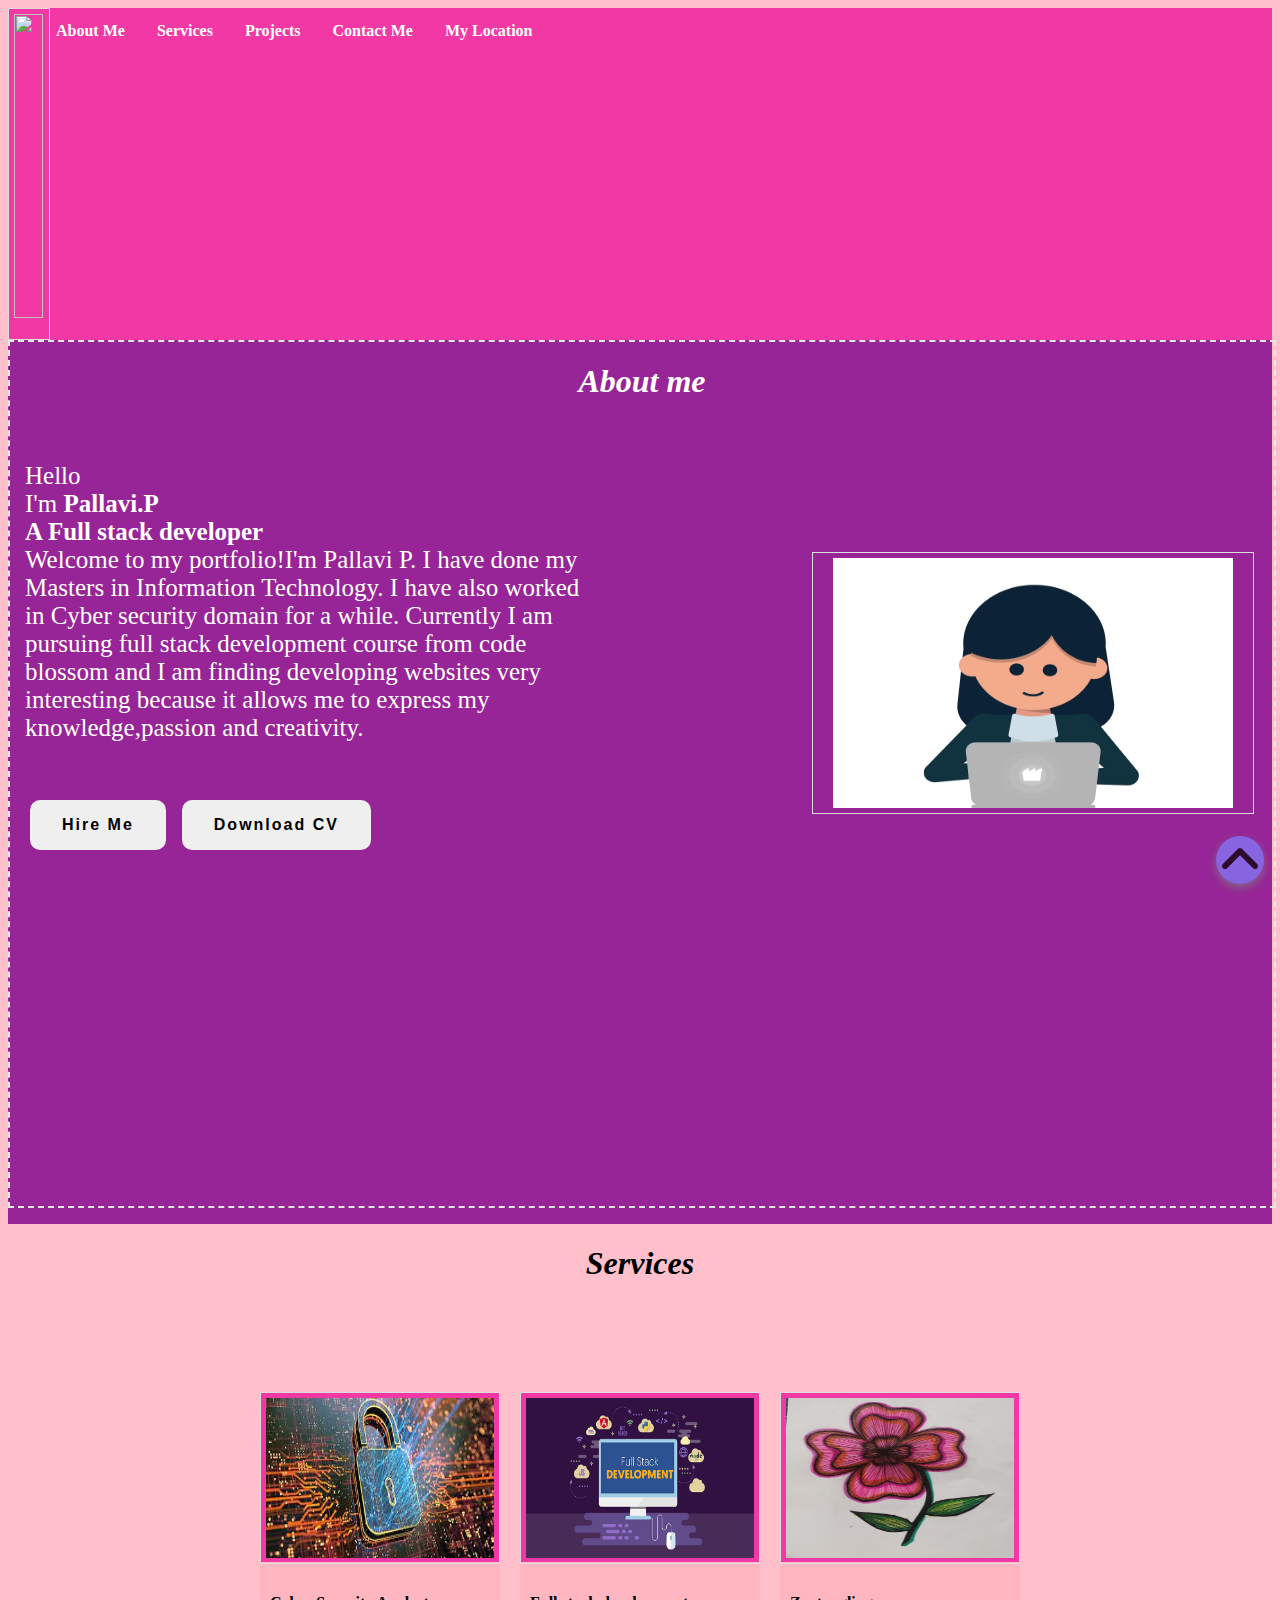
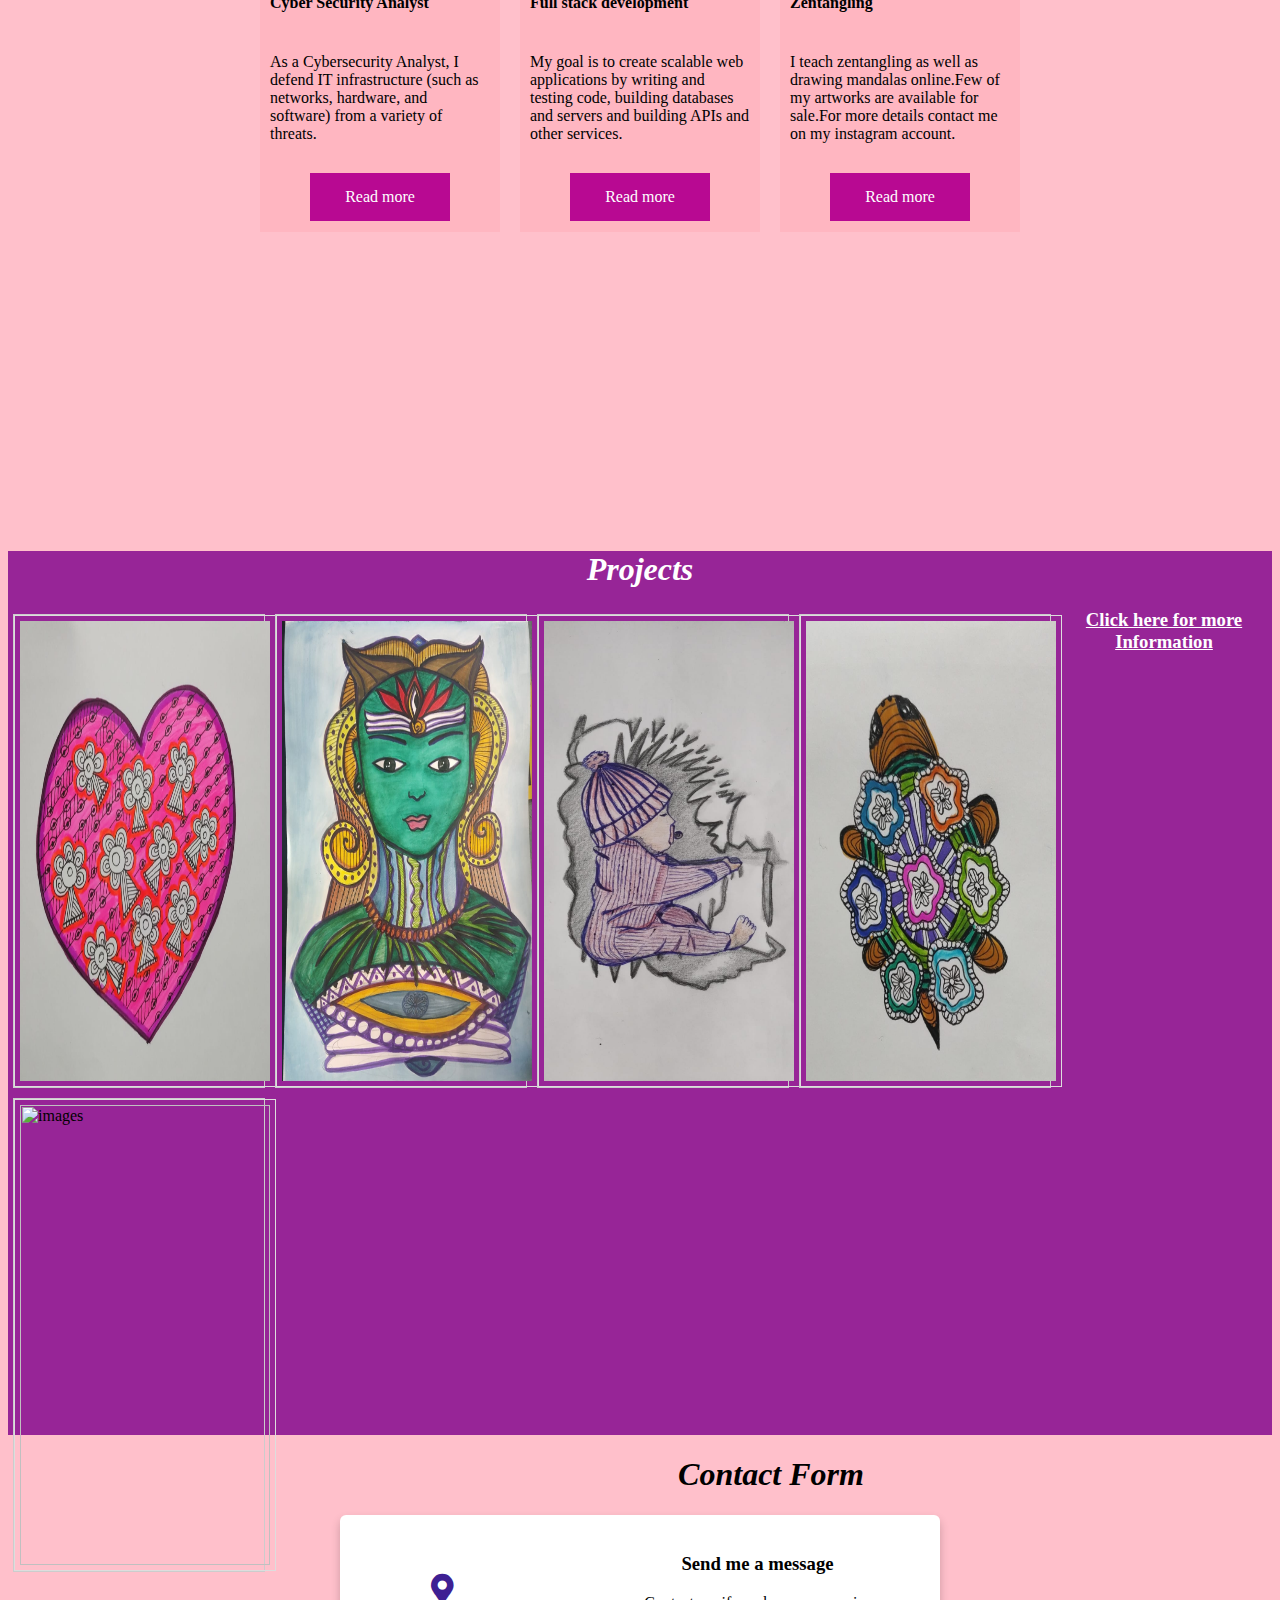
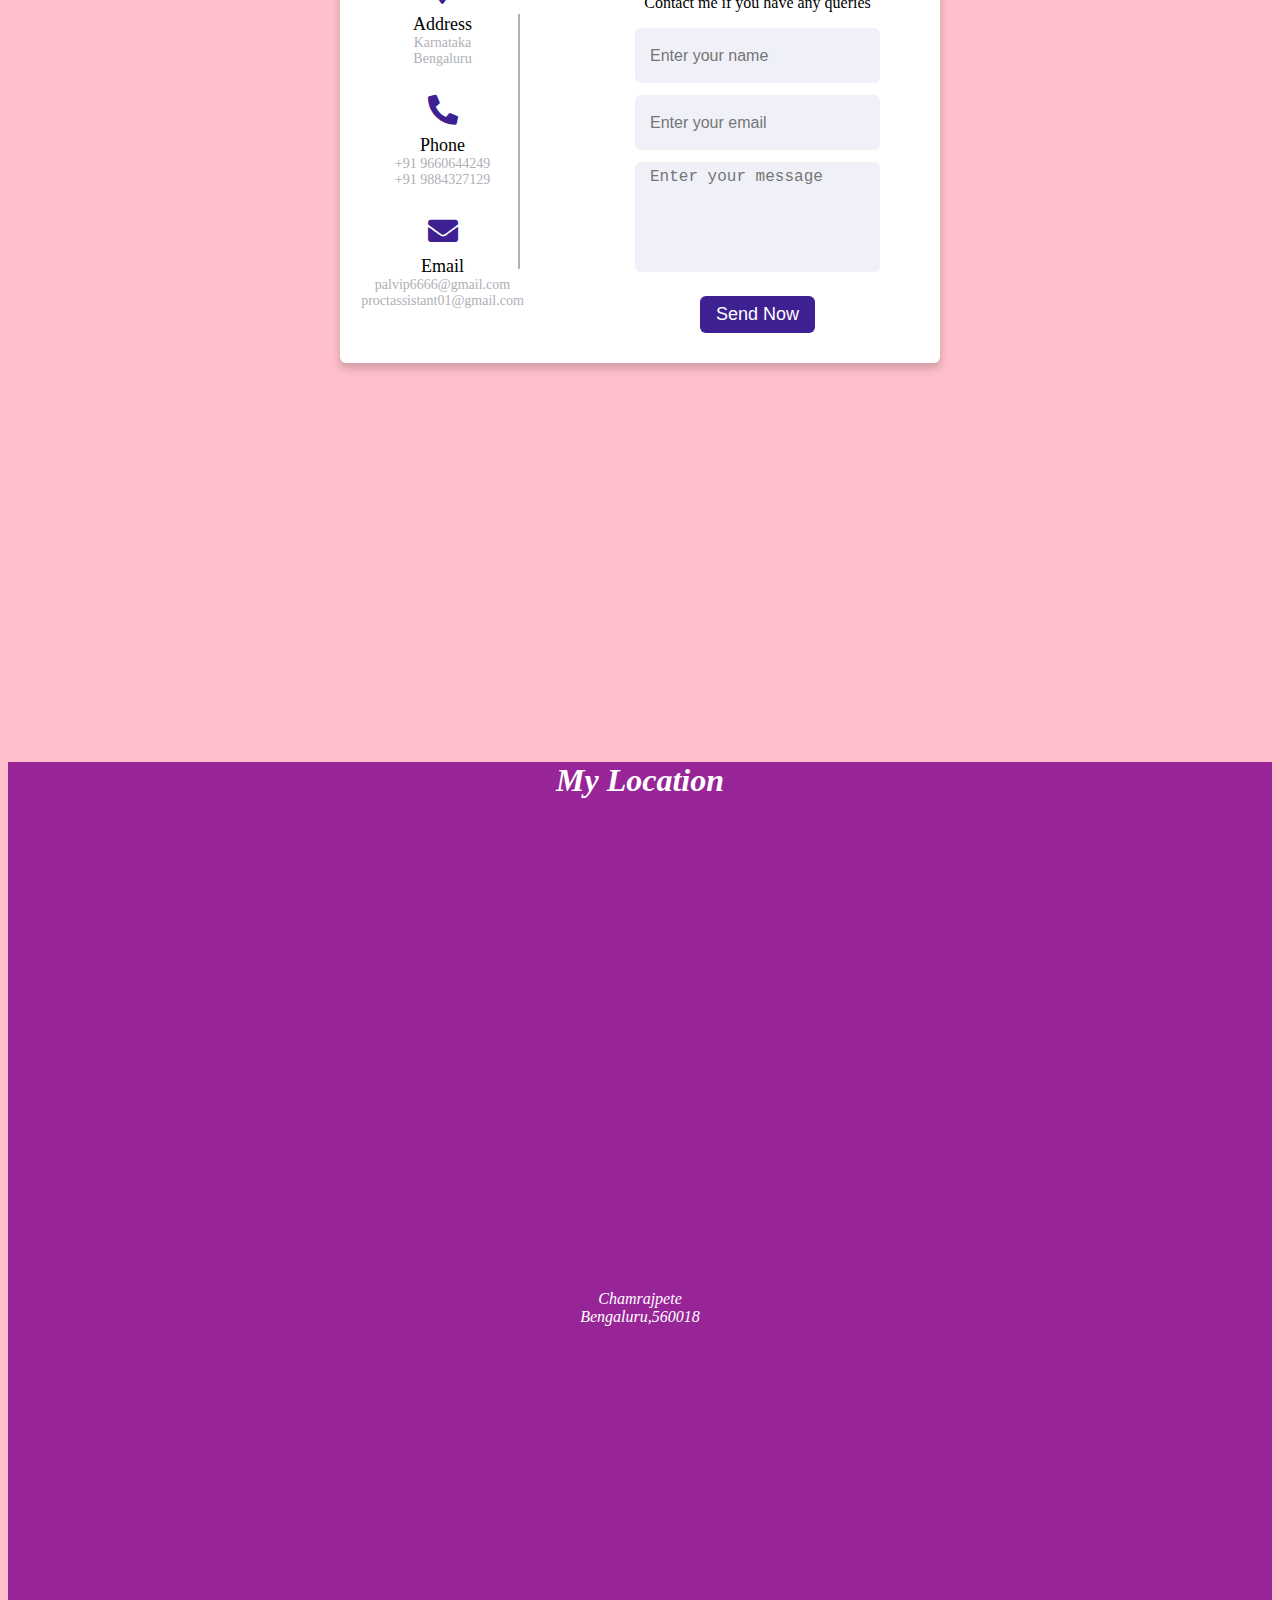
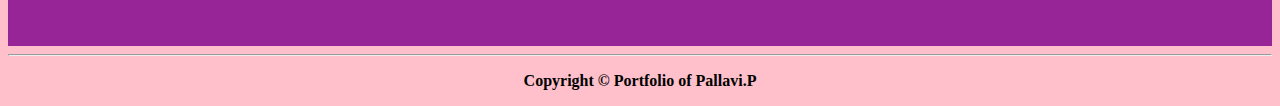
==== commit b1372fac: "Update index.html" ====
--- a/index.html
+++ b/index.html
@@ -8,16 +8,15 @@
     </head>
     <body>
       <header>
-<<<<<<< HEAD
         <div class="hero">
-=======
+
         <div>
           <div>
         
           <link rel="icon" href="pal.png" type="image/x-icon">
           </div>
         <div>
->>>>>>> bc67d8e48b89141a1f3e30b5c396941efc0d4813
+
         <nav>
 		
           <ul>
@@ -41,10 +40,9 @@
               </li>
           </ul>
       </nav>
-<<<<<<< HEAD
-=======
+
       </div>
->>>>>>> bc67d8e48b89141a1f3e30b5c396941efc0d4813
+
 </div>
       </header>
 
@@ -268,4 +266,4 @@
 </html>
 
 
-  +  
